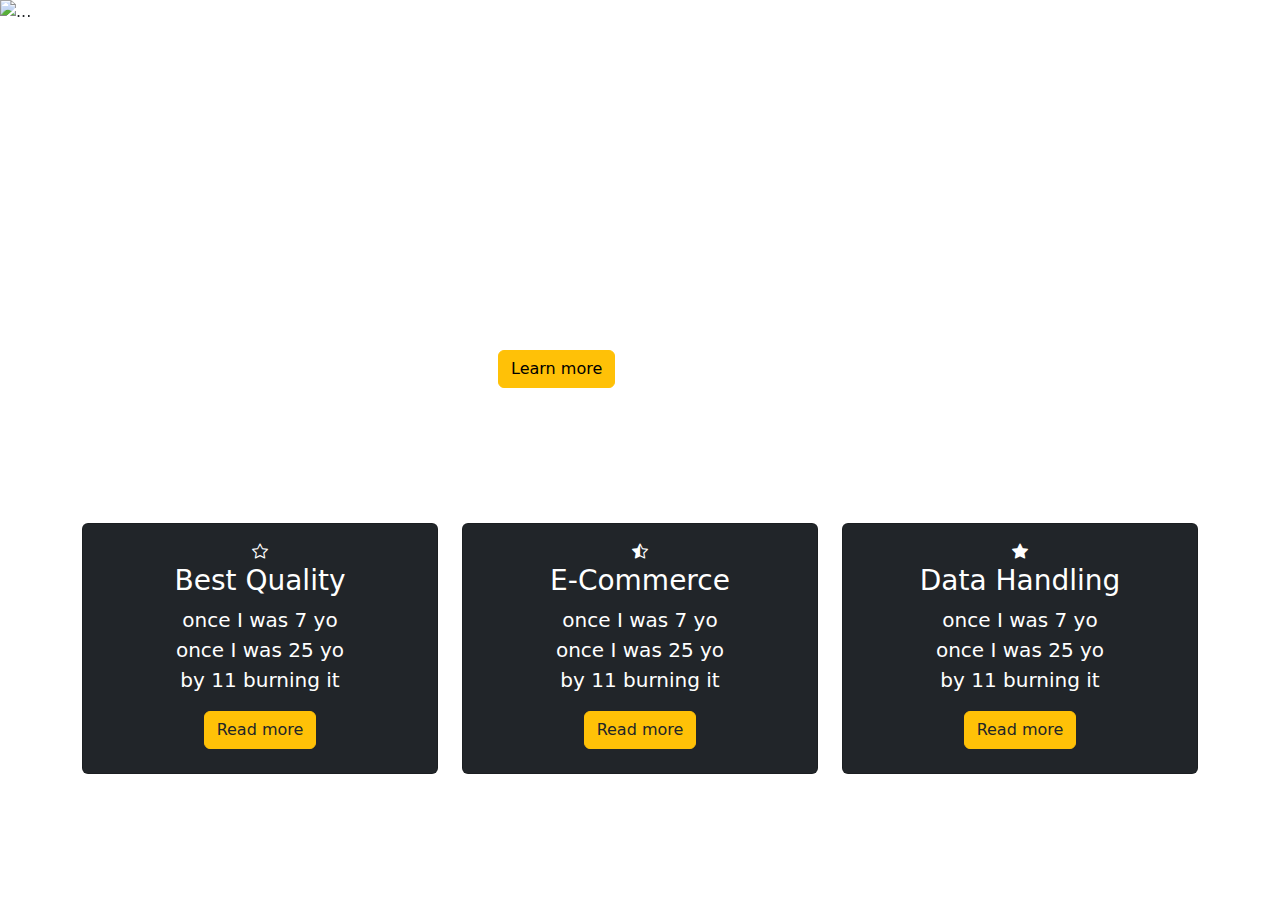
==== About.html @ ab477c8c "Update About.html" ====
<!DOCTYPE html>
<html lang="en">
    <head>
        <meta charset="UTF-8">
        <meta name="viewport" content="width=device-width, initial-scale=1.0">
        <meta http-equiv="X-UA-Compatible" content="ie=edge">
        <title>about</title>
        <link href="https://cdn.jsdelivr.net/npm/bootstrap@5.3.2/dist/css/bootstrap.min.css" rel="stylesheet">
        <link rel="stylesheet" href="https://cdn.jsdelivr.net/npm/bootstrap-icons@1.11.2/font/bootstrap-icons.min.css">
        <link rel="stylesheet" href="styleabout.css">
    </head>

    <div id="carouselExampleCaptions" class="carousel slide">
            <div class="carousel-indicators">
              <button type="button" data-bs-target="#carouselExampleCaptions" data-bs-slide-to="0" class="active" aria-current="true" aria-label="Slide 1"></button>
              <button type="button" data-bs-target="#carouselExampleCaptions" data-bs-slide-to="1" aria-label="Slide 2"></button>
              <button type="button" data-bs-target="#carouselExampleCaptions" data-bs-slide-to="2" aria-label="Slide 3"></button>
            </div>
            <div class="carousel-inner">
              <div class="carousel-item active">
                <img src="images/services1.png" class="d-block w-100" alt="...">
                <div class="carousel-caption">
                  <h5>First slide label</h5>
                  <p>Some representative placeholder content for the first slide.</p>
                  <p><a href="#" class="btn btn-warning mt3">Learn more</a></p>
                </div>
              </div>
              <div class="carousel-item">
                <img src="images/services2.png" class="d-block w-100" alt="...">
                <div class="carousel-caption">
                  <h5>Second slide label</h5>
                  <p>Some representative placeholder content for the second slide.</p>
                  <p><a href="#" class="btn btn-warning mt3">Learn more</a></p>
                </div>
              </div>
              <div class="carousel-item">
                <img src="images/services3.png" class="d-block w-100" alt="...">
                <div class="carousel-caption">
                  <h5>Third slide label</h5>
                  <p>Some representative placeholder content for the third slide.</p>
                  <p><a href="#" class="btn btn-warning mt3">Learn more</a></p>
                </div>
              </div>
            </div>
            <button class="carousel-control-prev" type="button" data-bs-target="#carouselExampleCaptions" data-bs-slide="prev">
              <span class="carousel-control-prev-icon" aria-hidden="true"></span>
              <span class="visually-hidden">Previous</span>
            </button>
            <button class="carousel-control-next" type="button" data-bs-target="#carouselExampleCaptions" data-bs-slide="next">
              <span class="carousel-control-next-icon" aria-hidden="true"></span>
              <span class="visually-hidden">Next</span>
            </button>
          </div>

    
          <!--About bruda-->
          <section id="about" class="about-section-padding">
            <div class="container">
                <div class="row">
                    <div class="col-lg-4 col-md-12 col-12">
                        <div class = "about-img">
                            <img src="images/box3.png" alt="" class="img-fluid">
                        </div>

                    </div>
                    <div class="col-lg-8 col-md-12 col-12 ps-lg-5 mt-md-5">
                        <div class="about-text text-white">
                            <h2>you ask and we provide</h2>
                            <p>At BBROS we work with you to gain in-depth insight into your product idea and the underlying<br>
                                business value - we feel that there is nothing more essential than understanding your vision<br>
                                and context. This will enable us to present you with a tailor-made offer for the project.<br>
                                Always there to work on Software Developments which stress the importance of individuals<br>
                                and interactions, responding to change and producing working software that has value<br>
                                for your business.</p>
                                <a href="#" class="btn btn-warning">Learn more</a>
                        </div>
                    </div>

                </div>
            </div>
          </section>

     <!--Service section-->
          <section id="services" class="services section-padding">
            <div class="container text-white">
                <div class="row">
                    <div class="col-md-12">
                        <div class = "section-header text-center pb-5">
                            <h2> Our Services</h2>
                            <p> we just do it</p>
                        </div>
                    </div>
                </div>
                
                <div class="row">
                    <div class="col-12 col-md-12 col-lg-4">
                        <div class="card text-white text-center bg-dark pb-2">
                            <div class="card-body">
                                <i class="bi bi-star"></i>
                                <h3 class="card-title">Best Quality</h3>
                                <p class="lead">once I was 7 yo<br>
                                    once I was 25 yo<br>
                                    by 11 burning it<br>
                                </p>
                                <button class="btn btn-warning text-dark">Read more</button>
                            </div>
                        </div>
                    </div>
                    <div class="col-12 col-md-12 col-lg-4">
                        <div class="card text-white text-center bg-dark pb-2">
                            <div class="card-body">
                                <i class="bi bi-star-half"></i>
                                <h3 class="card-title">E-Commerce</h3>
                                <p class="lead">once I was 7 yo<br>
                                    once I was 25 yo<br>
                                    by 11 burning it<br>
                                </p>
                                <button class="btn btn-warning text-dark">Read more</button>
                            </div>
                        </div>
                    </div>
                    <div class="col-12 col-md-12 col-lg-4">
                        <div class="card text-white text-center bg-dark pb-2">
                            <div class="card-body">
                                <i class="bi bi-star-fill"></i>
                                <h3 class="card-title">Data Handling</h3>
                                <p class="lead">once I was 7 yo<br>
                                    once I was 25 yo<br>
                                    by 11 burning it<br>
                                </p>
                                <button class="btn btn-warning text-dark">Read more</button>
                            </div>
                        </div>
                    </div>
                </div>
                
                
                
            </div>


            </div>
          </section>




</html>
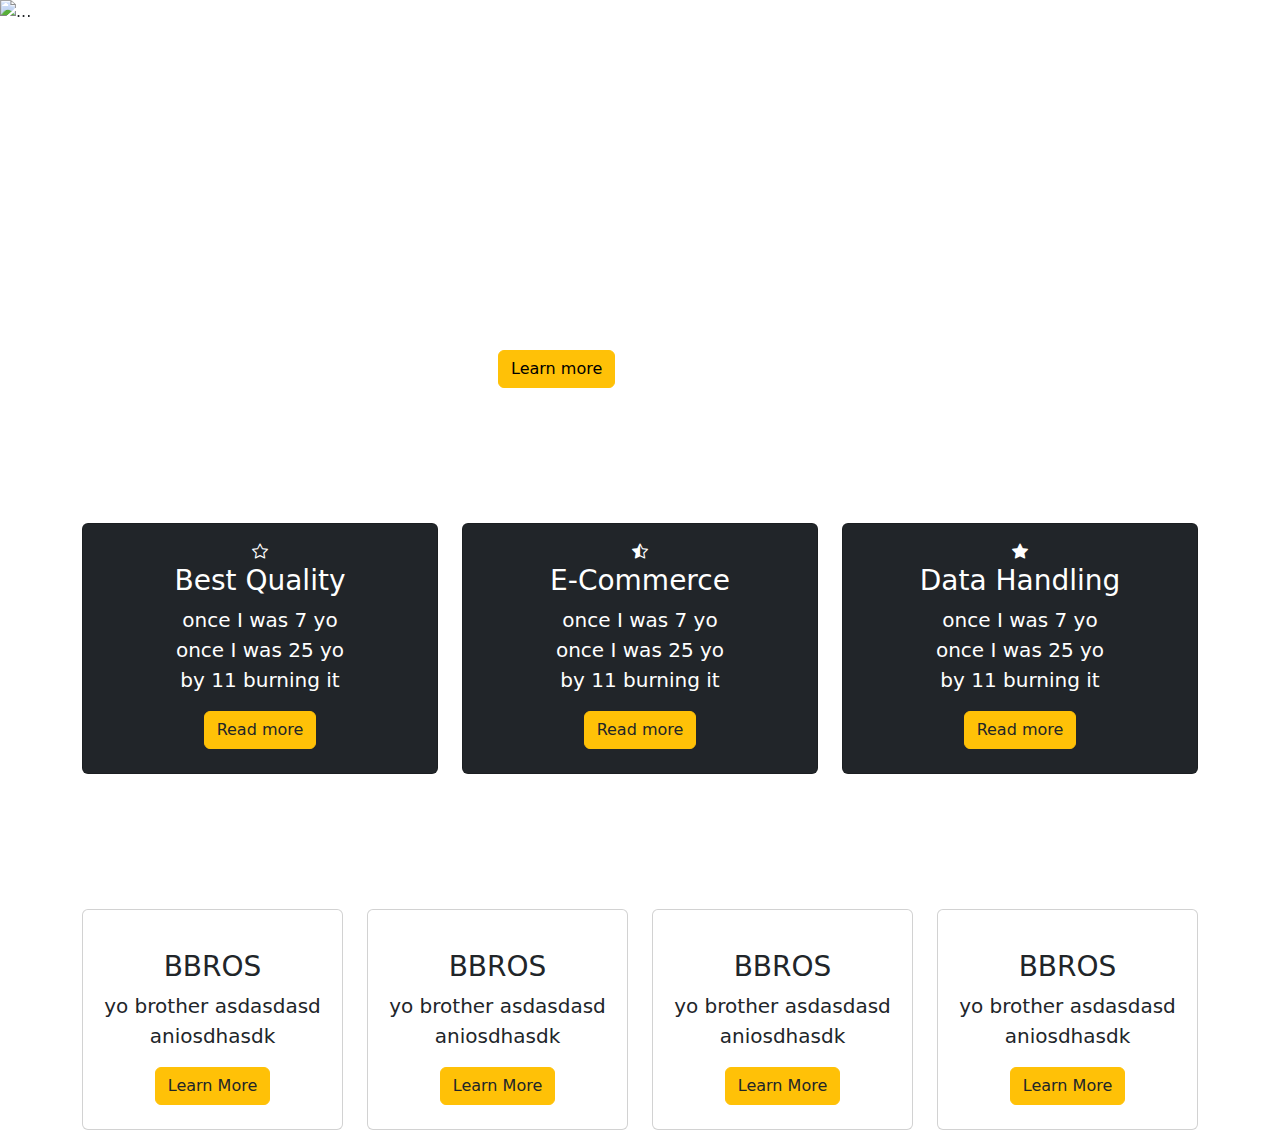
==== commit fbbcf5b9: "Update About.html" ====
--- a/About.html
+++ b/About.html
@@ -142,6 +142,72 @@
             </div>
           </section>
 
+    <!--services section-->
+
+          <section id="company" class="company section-padding">
+            <div class="container">
+              <div class="row">
+                <div class="col-md-12">
+                  <div class="section-header text-white text-center pb-5">
+                    <h2> Our featured</h2>
+                    <p> we just do it</p>
+                  </div>
+                </div>
+              </div>
+              <div class="row">
+                <div class="col-12 col-md-6 col-lg-3">
+                  <div class="card text-white text-center bg-white pb-2">
+                    <div class="card-body text-dark">
+                      <div class="img-area mb4">
+                        <img src="images/foto1.png" alt="" class="img-fluid">
+                      </div>
+                      <h3 class="card-title">BBROS</h3>
+                      <p class="lead">yo brother asdasdasd<br>aniosdhasdk<br></p>
+                      <button class="btn btn-warning text-dark">Learn More</button>
+                    </div>
+                  </div>
+                </div>
+                <div class="col-12 col-md-6 col-lg-3">
+                  <div class="card text-white text-center bg-white pb-2">
+                    <div class="card-body text-dark">
+                      <div class="img-area mb4">
+                        <img src="images/foto2.png" alt="" class="img-fluid">
+                      </div>
+                      <h3 class="card-title">BBROS</h3>
+                      <p class="lead">yo brother asdasdasd<br>aniosdhasdk<br></p>
+                      <button class="btn btn-warning text-dark">Learn More</button>
+                    </div>
+                  </div>
+                </div>
+                <div class="col-12 col-md-6 col-lg-3">
+                  <div class="card text-white text-center bg-white pb-2">
+                    <div class="card-body text-dark">
+                      <div class="img-area mb4">
+                        <img src="images/foto3.png" alt="" class="img-fluid">
+                      </div>
+                      <h3 class="card-title">BBROS</h3>
+                      <p class="lead">yo brother asdasdasd<br>aniosdhasdk<br></p>
+                      <button class="btn btn-warning text-dark">Learn More</button>
+                    </div>
+                  </div>
+                </div>
+                <div class="col-12 col-md-6 col-lg-3">
+                  <div class="card text-center bg-white pb-2">
+                    <div class="card-body text-dark">
+                      <div class="img-area mb4">
+                        <img src="images/foto4.png" alt="" class="img-fluid">
+                      </div>
+                      <h3 class="card-title">BBROS</h3>
+                      <p class="lead">yo brother asdasdasd<br>aniosdhasdk<br></p>
+                      <button class="btn btn-warning text-dark">Learn More</button>
+                    </div>
+                  </div>
+                </div>
+              </div>
+            </div>
+          </section>
+          
+
 
 
 
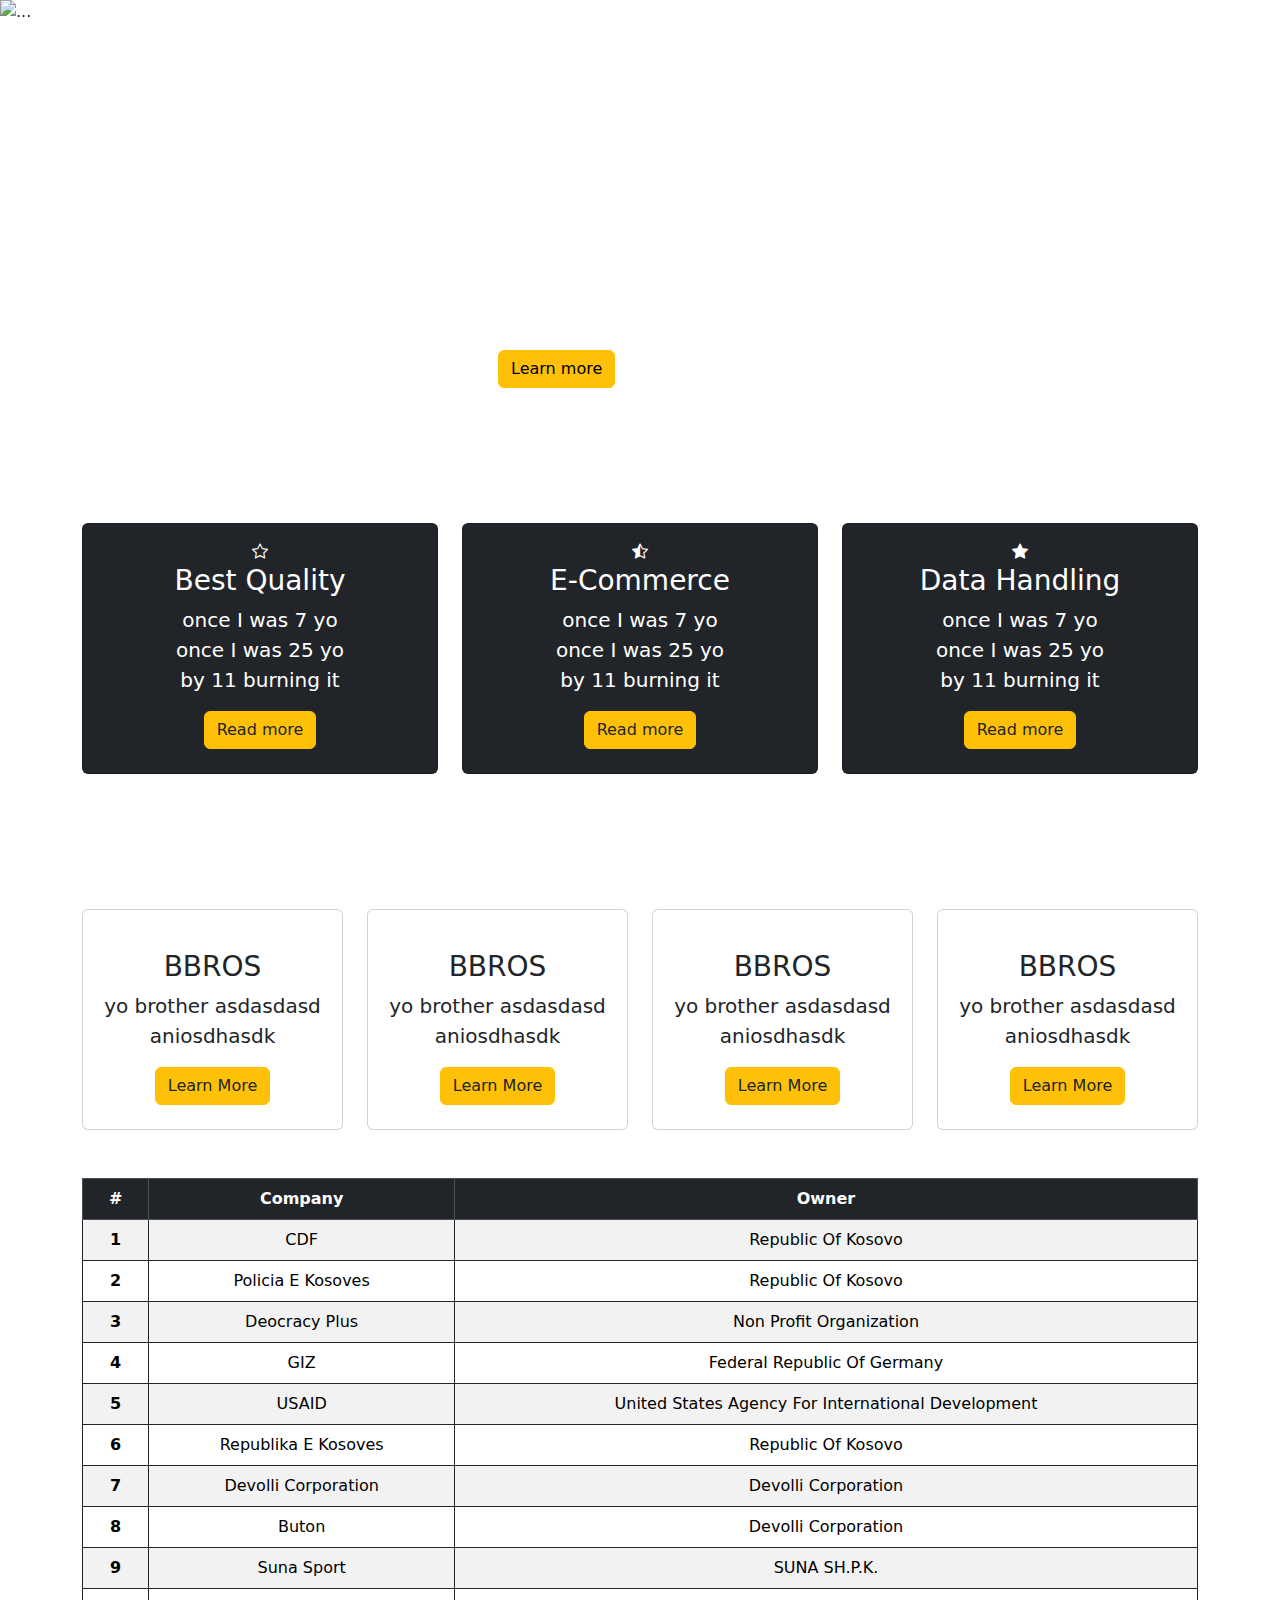
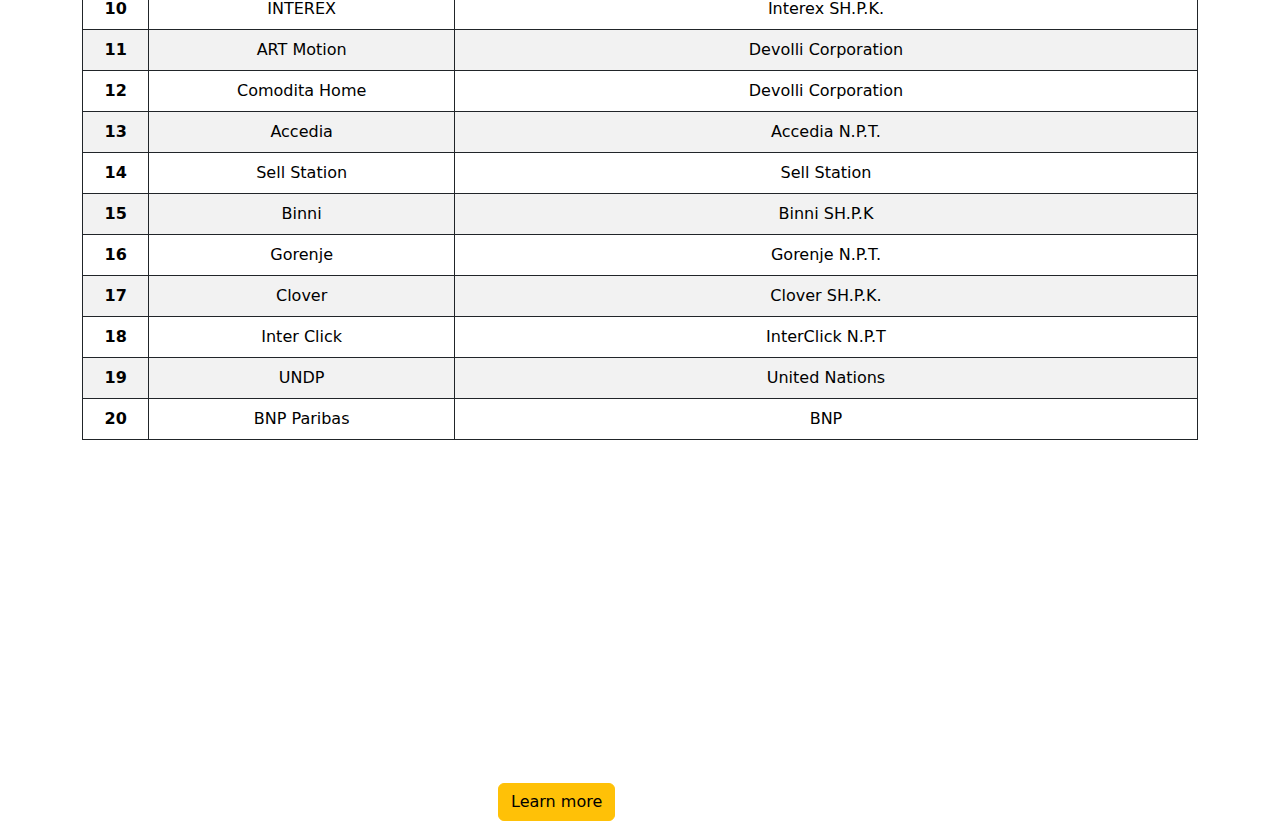
==== commit e541183c: "Update About.html" ====
--- a/About.html
+++ b/About.html
@@ -206,7 +206,175 @@
               </div>
             </div>
           </section>
-          
+
+
+    
+          <!--create a table using bootstrap with filled sections-->
+          <div class="container mt-5">
+            <table class="table table-striped table-bordered border-dark table-hover text-center text-capitalize table-responsive" id="table">
+              <thead>
+                <tr class="table-dark">
+                  <th scope="col">#</th>
+                  <th scope="col">company</th>
+                  <th scope="col">owner</th>
+                </tr>
+              </thead>
+              <tbody>
+                <tr>
+                <th scope="row">1</th>
+                <td>CDF</td>
+                <td>Republic of Kosovo</td>
+                </tr>
+
+                <tr>
+                <th scope="row">2</th>
+                <td>Policia e Kosoves</td>
+                <td>Republic of Kosovo</td>
+                </tr>
+
+                <tr>
+                  <th scope="row">3</th>
+                  <td>Deocracy plus</td>
+                  <td>Non profit organization</td>
+                </tr>
+
+                <tr>
+                  <th scope="row">4</th>
+                  <td>GIZ</td>
+                  <td>Federal Republic of Germany</td>
+                </tr>
+
+                <tr>
+                  <th scope="row">5</th>
+                  <td>USAID</td>
+                  <td>United States Agency for International Development</td>
+                </tr>
+
+                <tr>
+                  <th scope="row">6</th>
+                  <td>Republika e Kosoves</td>
+                  <td>Republic of Kosovo</td>
+                </tr>
+
+                <tr>
+                  <th scope="row">7</th>
+                  <td>Devolli Corporation</td>
+                  <td>Devolli Corporation</td>
+                </tr>
+
+                <tr>
+                  <th scope="row">8</th>
+                  <td>Buton</td>
+                  <td>Devolli Corporation</td>
+                </tr>
+
+                <tr>
+                  <th scope="row">9</th>
+                  <td>Suna Sport</td>
+                  <td>SUNA SH.P.K.</td>
+                </tr>
+
+                <tr>
+                  <th scope="row">10</th>
+                  <td>INTEREX</td>
+                  <td>Interex SH.P.K.</td>
+                </tr>
+
+                <tr>
+                  <th scope="row">11</th>
+                  <td>ART Motion</td>
+                  <td>Devolli Corporation</td>
+                </tr>
+
+                <tr>
+                  <th scope="row">12</th>
+                  <td>Comodita Home</td>
+                  <td>Devolli Corporation</td>
+                </tr>
+
+                <tr>
+                  <th scope="row">13</th>
+                  <td>Accedia</td>
+                  <td>Accedia N.P.T.</td>
+                </tr>
+
+                <tr>
+                  <th scope="row">14</th>
+                  <td>Sell Station</td>
+                  <td>Sell Station</td>
+                </tr>
+
+                <tr>
+                  <th scope="row">15</th>
+                  <td>Binni</td>
+                  <td>Binni SH.P.K</td>
+                </tr>
+
+                <tr>
+                  <th scope="row">16</th>
+                  <td>Gorenje</td>
+                  <td>Gorenje N.P.T.</td>
+                </tr>
+
+                <tr>
+                  <th scope="row">17</th>
+                  <td>Clover</td>
+                  <td>Clover SH.P.K.</td>
+                </tr>
+
+                <tr>
+                  <th scope="row">18</th>
+                  <td>Inter Click</td>
+                  <td>InterClick N.p.t</td>
+                </tr>
+
+                <tr>
+                  <th scope="row">19</th>
+                  <td>UNDP</td>
+                  <td>United Nations</td>
+                </tr>
+
+                <tr>
+                  <th scope="row">20</th>
+                  <td>BNP Paribas</td>
+                  <td>BNP</td>
+                </tr>
+                
+              </tbody>
+
+              
+            </table>
+          </div>
+          <section id="about" class="about-section-padding">
+            <div class="container">
+                <div class="row">
+                    <div class="col-lg-4 col-md-12 col-12">
+                        <div class = "about-img">
+                            <img src="images/Img-1-Custom.png" alt="" class="img-fluid">
+                        </div>
+
+                    </div>
+                    <div class="col-lg-8 col-md-12 col-12 ps-lg-5 mt-md-5">
+                        <div class="about-text text-white">
+                            <h2>you ask and we provide</h2>
+                            <p>At BBROS we work with you to gain in-depth insight into your product idea and the underlying<br>
+                                business value - we feel that there is nothing more essential than understanding your vision<br>
+                                and context. This will enable us to present you with a tailor-made offer for the project.<br>
+                                Always there to work on Software Developments which stress the importance of individuals<br>
+                                and interactions, responding to change and producing working software that has value<br>
+                                for your business.</p>
+                                <a href="#" class="btn btn-warning">Learn more</a>
+                        </div>
+                    </div>
+
+                </div>
+            </div>
+          </section>
+
+
+
+
+        <script src="https://cdn.jsdelivr.net/npm/bootstrap@5.3.2/dist/js/bootstrap.bundle.min.js"></script>
 
 
 
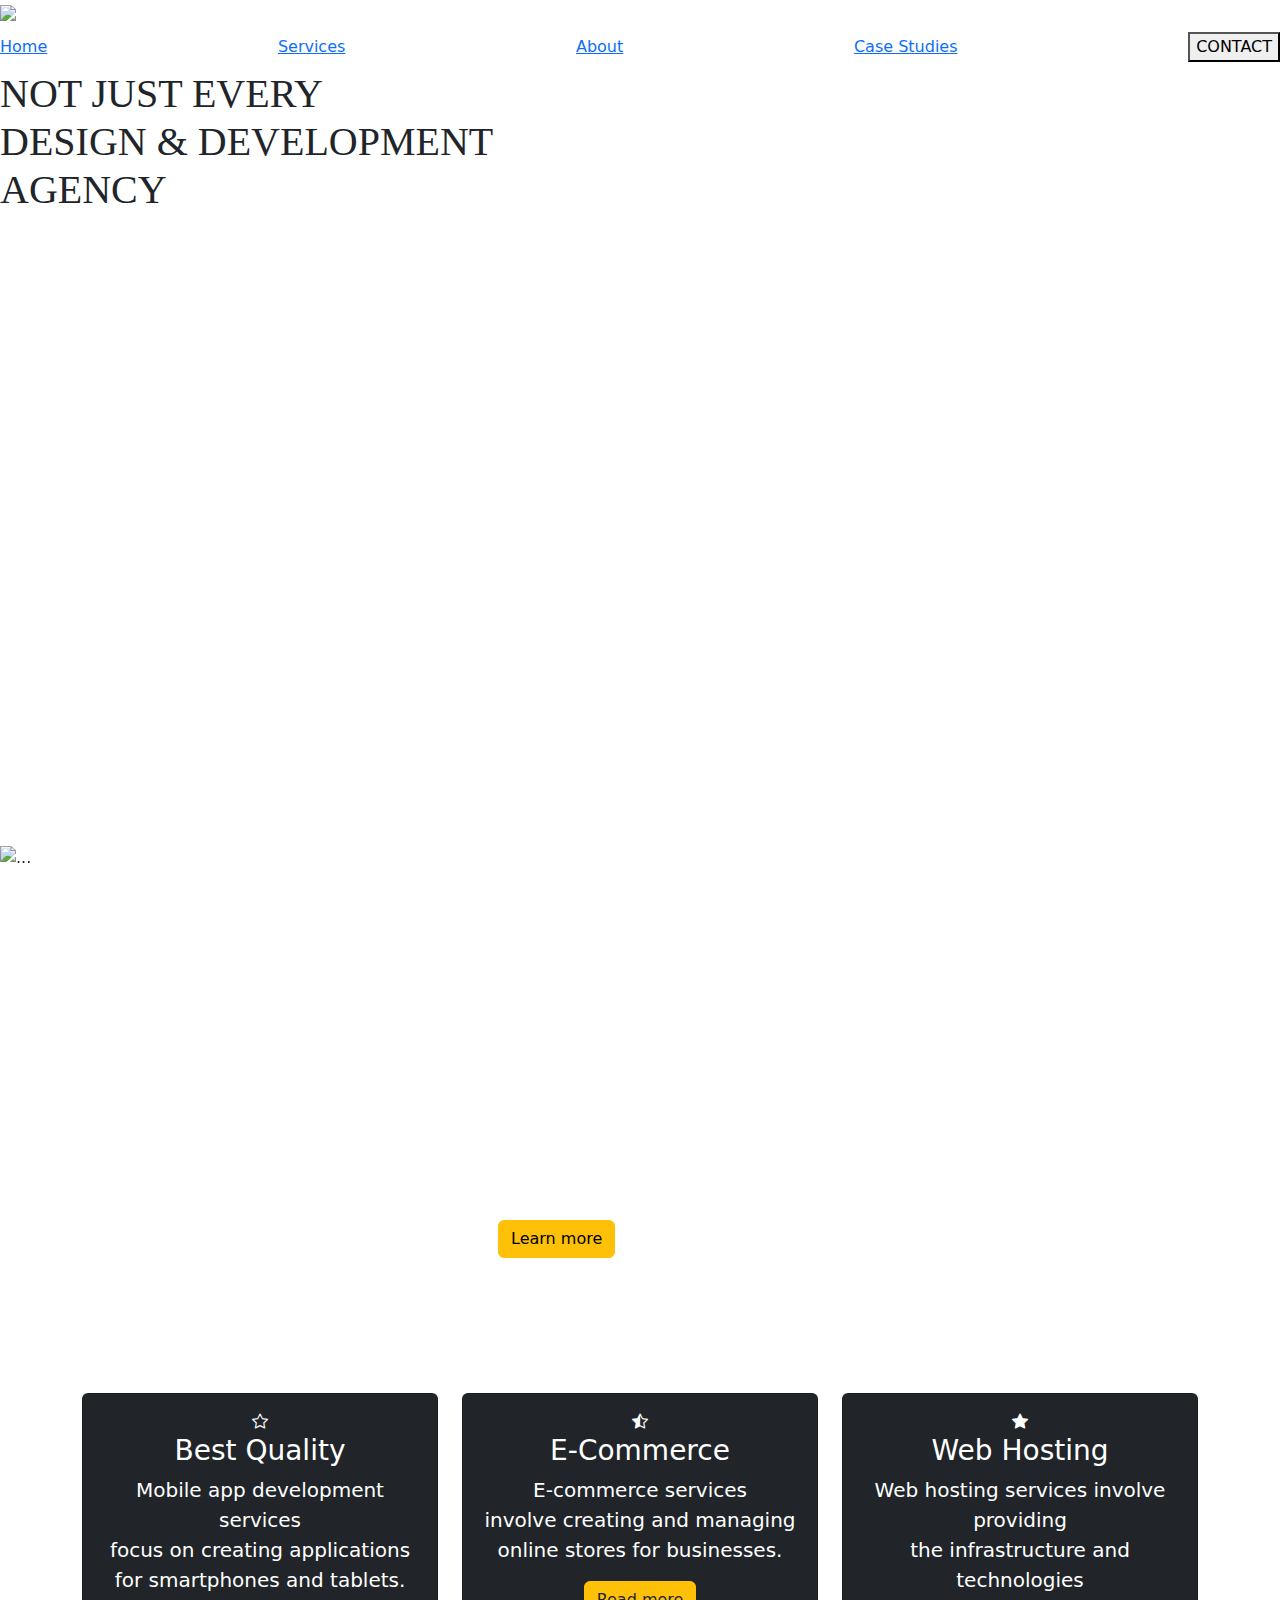
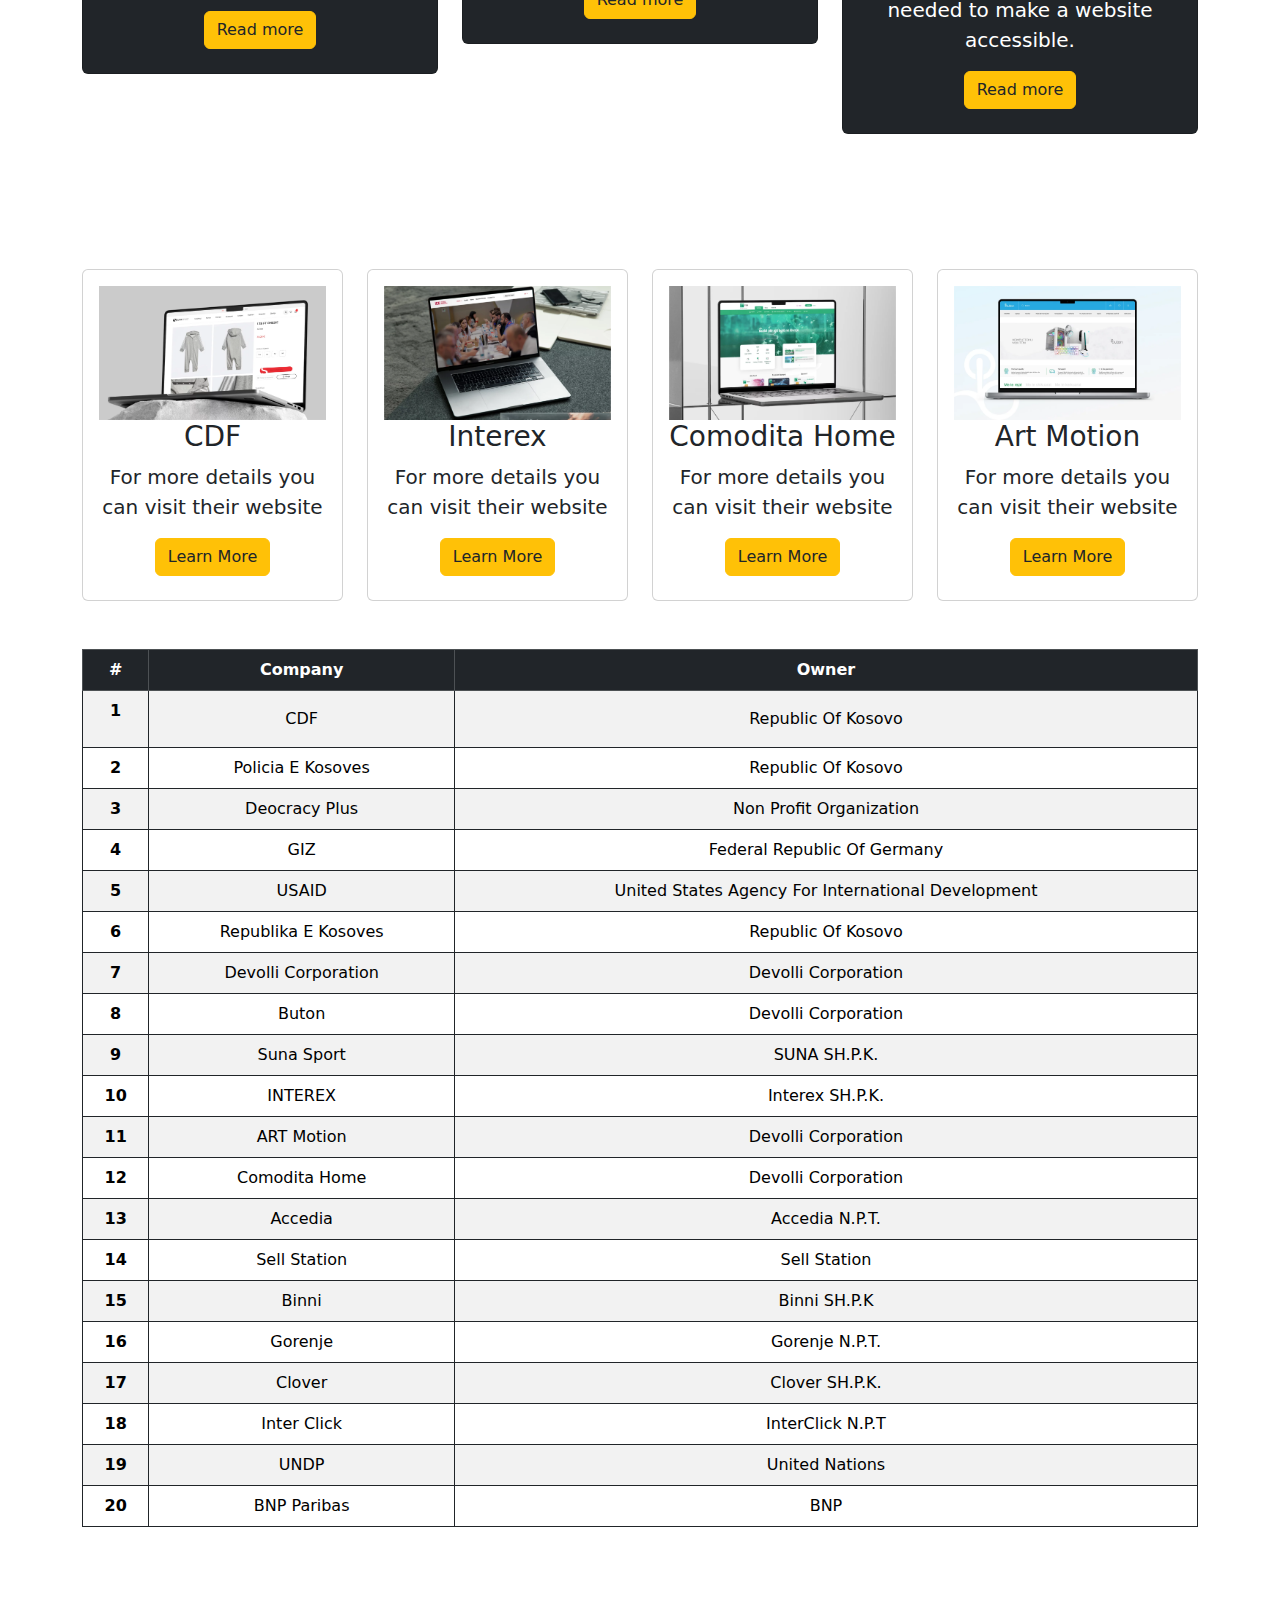
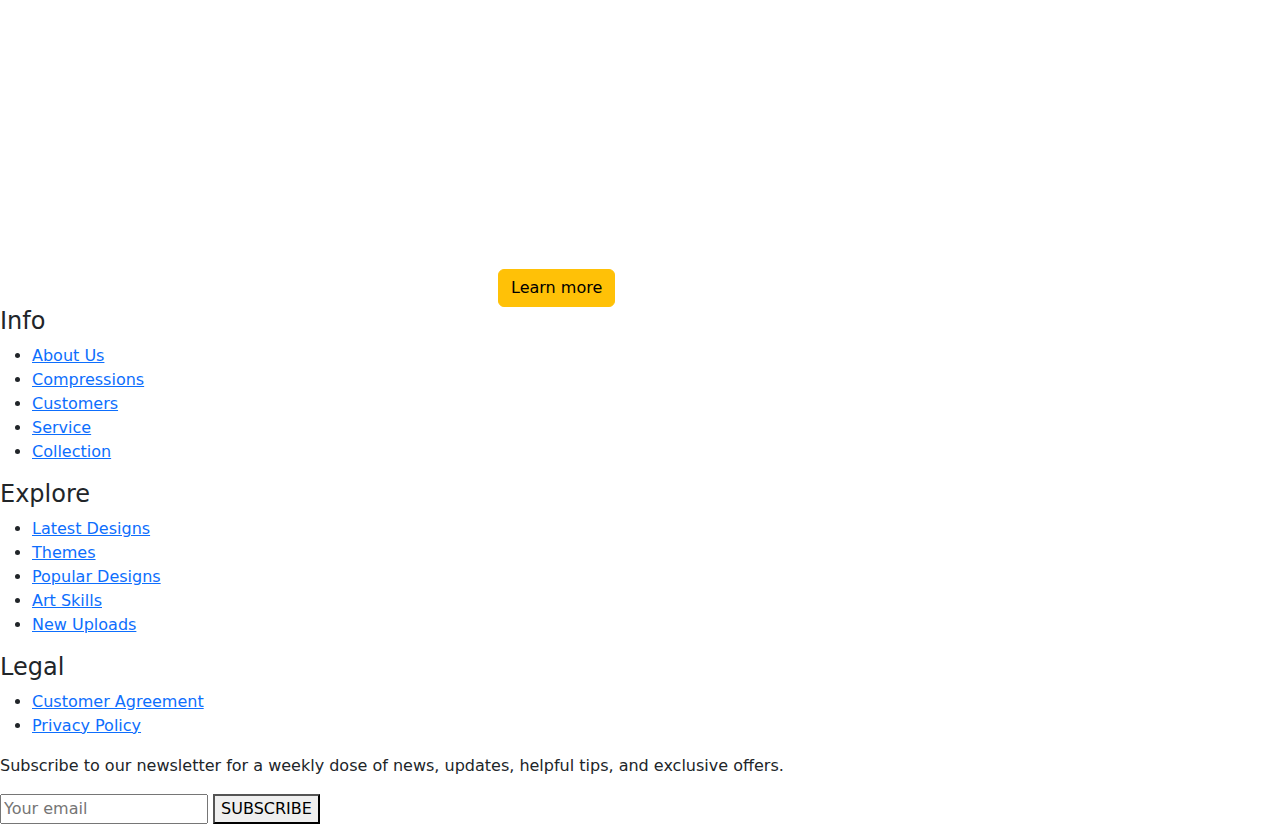
==== commit 0db38e18: "Update About.html" ====
--- a/About.html
+++ b/About.html
@@ -9,8 +9,30 @@
         <link rel="stylesheet" href="https://cdn.jsdelivr.net/npm/bootstrap-icons@1.11.2/font/bootstrap-icons.min.css">
         <link rel="stylesheet" href="styleabout.css">
     </head>
-
-    <div id="carouselExampleCaptions" class="carousel slide">
+ <body>
+
+      <header class="header">
+        <a href="#" class="logo"><img src="images/fab shrinked.png"></a>
+        <nav class="navbar">
+          <a href="index.html" class="navi">Home</a>
+          <a href="page2.html" class="navi">Services</a>
+          <a href="page3.html" class="navi">About</a>
+          <a href="page4.html" class="navi">Case Studies</a>
+          <a href="page5.html"><button class="button">CONTACT</button></a>
+        </nav>
+      </header>
+      <!--animation-->
+      <div class="anim"></div>
+      <div class="anim" style="top: 65%;"></div>
+      <div class="anim" style="top: 35%;"></div>
+      <div class="maintext">
+        <div class="animated-figure"></div>
+        <h1 style="font-family: mRegular;">NOT JUST EVERY<br> DESIGN & DEVELOPMENT<br> AGENCY</h1>
+      </div>
+      <div class="secondmain">
+        <br><br><br><br><br><br><br><br><br><br><br><br><br><br><br><br><br><br><br><br><br><br><br><br><br><br>
+
+            <div id="carouselExampleCaptions" class="carousel slide">
             <div class="carousel-indicators">
               <button type="button" data-bs-target="#carouselExampleCaptions" data-bs-slide-to="0" class="active" aria-current="true" aria-label="Slide 1"></button>
               <button type="button" data-bs-target="#carouselExampleCaptions" data-bs-slide-to="1" aria-label="Slide 2"></button>
@@ -18,27 +40,24 @@
             </div>
             <div class="carousel-inner">
               <div class="carousel-item active">
-                <img src="images/services1.png" class="d-block w-100" alt="...">
+                <img src="images/trip1.png" class="d-block w-100" alt="...">
                 <div class="carousel-caption">
-                  <h5>First slide label</h5>
-                  <p>Some representative placeholder content for the first slide.</p>
-                  <p><a href="#" class="btn btn-warning mt3">Learn more</a></p>
+                  <h5>First To Respond</h5>
+                  <p>Fastest responding time by our team.</p>
                 </div>
               </div>
               <div class="carousel-item">
-                <img src="images/services2.png" class="d-block w-100" alt="...">
+                <img src="images/trip2.png" class="d-block w-100" alt="...">
                 <div class="carousel-caption">
-                  <h5>Second slide label</h5>
-                  <p>Some representative placeholder content for the second slide.</p>
-                  <p><a href="#" class="btn btn-warning mt3">Learn more</a></p>
+                  <h5>From Simple To Complex</h5>
+                  <p>You choose the design from the simpliest style to the most complex one.</p>
                 </div>
               </div>
               <div class="carousel-item">
-                <img src="images/services3.png" class="d-block w-100" alt="...">
+                <img src="images/trip3.png" class="d-block w-100" alt="...">
                 <div class="carousel-caption">
-                  <h5>Third slide label</h5>
-                  <p>Some representative placeholder content for the third slide.</p>
-                  <p><a href="#" class="btn btn-warning mt3">Learn more</a></p>
+                  <h5>Up To Newest Webdesing Tactics</h5>
+                  <p>We constantly train our team to match up the new technology</p>
                 </div>
               </div>
             </div>
@@ -51,6 +70,7 @@
               <span class="visually-hidden">Next</span>
             </button>
           </div>
+          <br>
 
     
           <!--About bruda-->
@@ -60,6 +80,306 @@
                     <div class="col-lg-4 col-md-12 col-12">
                         <div class = "about-img">
                             <img src="images/box3.png" alt="" class="img-fluid">
+                        </div>
+
+                    </div>
+                    <div class="col-lg-8 col-md-12 col-12 ps-lg-5 mt-md-5">
+                        <div class="about-text text-white">
+                            <h2>you ask and we provide</h2>
+                            <p>At FAB we work with you to gain in-depth insight into your product idea and the underlying<br>
+                                business value - we feel that there is nothing more essential than understanding your vision<br>
+                                and context. This will enable us to present you with a tailor-made offer for the project.<br>
+                                Always there to work on Software Developments which stress the importance of individuals<br>
+                                and interactions, responding to change and producing working software that has value<br>
+                                for your business.</p>
+                                <a href="#" class="btn btn-warning">Learn more</a>
+                        </div>
+                    </div>
+
+                </div>
+            </div>
+          </section>
+
+     <!--Service section-->
+          <section id="services" class="services section-padding">
+            <div class="container text-white">
+                <div class="row">
+                    <div class="col-md-12">
+                        <div class = "section-header text-center pb-5">
+                            <h2> Our Services</h2>
+                            <p> we just do it</p>
+                        </div>
+                    </div>
+                </div>
+                
+                <div class="row">
+                    <div class="col-12 col-md-12 col-lg-4">
+                        <div class="card text-white text-center bg-dark pb-2">
+                            <div class="card-body">
+                                <i class="bi bi-star"></i>
+                                <h3 class="card-title">Best Quality</h3>
+                                <p class="lead">Mobile app development services<br>
+                                  focus on creating applications <br>
+                                  for smartphones and tablets.<br>
+                                </p>
+                                <button class="btn btn-warning text-dark">Read more</button>
+                            </div>
+                        </div>
+                    </div>
+                    <div class="col-12 col-md-12 col-lg-4">
+                        <div class="card text-white text-center bg-dark pb-2">
+                            <div class="card-body">
+                                <i class="bi bi-star-half"></i>
+                                <h3 class="card-title">E-Commerce</h3>
+                                <p class="lead">E-commerce services<br>
+                                       involve creating and managing<br>
+                                  online stores for businesses.<br>
+                                </p>
+                                <button class="btn btn-warning text-dark">Read more</button>
+                            </div>
+                        </div>
+                    </div>
+                    <div class="col-12 col-md-12 col-lg-4">
+                        <div class="card text-white text-center bg-dark pb-2">
+                            <div class="card-body">
+                                <i class="bi bi-star-fill"></i>
+                                <h3 class="card-title">Web Hosting</h3>
+                                <p class="lead">Web hosting services involve providing<br>
+                                  the infrastructure and technologies<br>needed
+                                  to make a website accessible.<br>
+                                </p>
+                                <button class="btn btn-warning text-dark">Read more</button>
+                            </div>
+                        </div>
+                    </div>
+                </div>
+                
+                
+                
+            </div>
+
+
+            </div>
+          </section>
+
+    <!--services section-->
+
+          <section id="company" class="company section-padding">
+            <div class="container">
+              <div class="row">
+                <div class="col-md-12">
+                  <div class="section-header text-white text-center pb-5">
+                    <h2> Our featured</h2>
+                    <p> we just do it</p>
+                  </div>
+                </div>
+              </div>
+              <div class="row">
+                <div class="col-12 col-md-6 col-lg-3">
+                  <div class="card text-white text-center bg-white pb-2">
+                    <div class="card-body text-dark">
+                      <div class="img-area mb4">
+                        <img src="images/foto1.png" alt="" class="img-fluid">
+                      </div>
+                      <h3 class="card-title">CDF</h3>
+                      <p class="lead">For more details you<br> can visit their website<br></p>
+                      <a href="https://kcdf.org/" target="_blank">
+                        <button class="btn btn-warning text-dark">Learn More</button>
+                      </a>
+                    </div>
+                  </div>
+                </div>
+                <div class="col-12 col-md-6 col-lg-3">
+                  <div class="card text-white text-center bg-white pb-2">
+                    <div class="card-body text-dark">
+                      <div class="img-area mb4">
+                        <img src="images/foto2.png" alt="" class="img-fluid">
+                      </div>
+                      <h3 class="card-title">Interex</h3>
+                     <p class="lead">For more details you<br> can visit their website<br></p>
+                      <a href="https://interex-rks.com/" target="_blank">
+                        <button class="btn btn-warning text-dark">Learn More</button>
+                      </a>
+                    </div>
+                  </div>
+                </div>
+                <div class="col-12 col-md-6 col-lg-3">
+                  <div class="card text-white text-center bg-white pb-2">
+                    <div class="card-body text-dark">
+                      <div class="img-area mb4">
+                        <img src="images/foto3.png" alt="" class="img-fluid">
+                      </div>
+                      <h3 class="card-title">Comodita Home</h3>
+                    <p class="lead">For more details you<br> can visit their website<br></p>
+                      <a href="https://www.comoditahome.com/ks/" target="_blank">
+                        <button class="btn btn-warning text-dark">Learn More</button>
+                      </a>
+                    </div>
+                  </div>
+                </div>
+                <div class="col-12 col-md-6 col-lg-3">
+                  <div class="card text-center bg-white pb-2">
+                    <div class="card-body text-dark">
+                      <div class="img-area mb4">
+                        <img src="images/foto4.png" alt="" class="img-fluid">
+                      </div>
+                      <h3 class="card-title">Art Motion</h3>
+                      <p class="lead">For more details you<br> can visit their website<br></p>
+                      <a href="https://artmotion.net/" target="_blank">
+                        <button class="btn btn-warning text-dark">Learn More</button>
+                      </a>
+                    </div>
+                  </div>
+                </div>
+              </div>
+            </div>
+          </section>
+
+
+    
+          <!--create a table using bootstrap with filled sections-->
+          <div class="container mt-5">
+            <table class="table table-striped table-bordered border-dark table-hover text-center text-capitalize table-responsive" id="table">
+              <thead>
+                <tr class="table-dark">
+                  <th scope="col">#</th>
+                  <th scope="col">company</th>
+                  <th scope="col">owner</th>
+                </tr>
+              </thead>
+              <tbody>
+               <tr>
+                <th scope="row">1</th>
+                <td class="p-3">CDF</td>
+                <td class="p-3">  Republic of Kosovo</td>
+                </tr>
+
+
+                <tr>
+                <th scope="row">2</th>
+                <td>Policia e Kosoves</td>
+                <td>Republic of Kosovo</td>
+                </tr>
+
+                <tr>
+                  <th scope="row">3</th>
+                  <td>Deocracy plus</td>
+                  <td>Non profit organization</td>
+                </tr>
+
+                <tr>
+                  <th scope="row">4</th>
+                  <td>GIZ</td>
+                  <td>Federal Republic of Germany</td>
+                </tr>
+
+                <tr>
+                  <th scope="row">5</th>
+                  <td>USAID</td>
+                  <td>United States Agency for International Development</td>
+                </tr>
+
+                <tr>
+                  <th scope="row">6</th>
+                  <td>Republika e Kosoves</td>
+                  <td>Republic of Kosovo</td>
+                </tr>
+
+                <tr>
+                  <th scope="row">7</th>
+                  <td>Devolli Corporation</td>
+                  <td>Devolli Corporation</td>
+                </tr>
+
+                <tr>
+                  <th scope="row">8</th>
+                  <td>Buton</td>
+                  <td>Devolli Corporation</td>
+                </tr>
+
+                <tr>
+                  <th scope="row">9</th>
+                  <td>Suna Sport</td>
+                  <td>SUNA SH.P.K.</td>
+                </tr>
+
+                <tr>
+                  <th scope="row">10</th>
+                  <td>INTEREX</td>
+                  <td>Interex SH.P.K.</td>
+                </tr>
+
+                <tr>
+                  <th scope="row">11</th>
+                  <td>ART Motion</td>
+                  <td>Devolli Corporation</td>
+                </tr>
+
+                <tr>
+                  <th scope="row">12</th>
+                  <td>Comodita Home</td>
+                  <td>Devolli Corporation</td>
+                </tr>
+
+                <tr>
+                  <th scope="row">13</th>
+                  <td>Accedia</td>
+                  <td>Accedia N.P.T.</td>
+                </tr>
+
+                <tr>
+                  <th scope="row">14</th>
+                  <td>Sell Station</td>
+                  <td>Sell Station</td>
+                </tr>
+
+                <tr>
+                  <th scope="row">15</th>
+                  <td>Binni</td>
+                  <td>Binni SH.P.K</td>
+                </tr>
+
+                <tr>
+                  <th scope="row">16</th>
+                  <td>Gorenje</td>
+                  <td>Gorenje N.P.T.</td>
+                </tr>
+
+                <tr>
+                  <th scope="row">17</th>
+                  <td>Clover</td>
+                  <td>Clover SH.P.K.</td>
+                </tr>
+
+                <tr>
+                  <th scope="row">18</th>
+                  <td>Inter Click</td>
+                  <td>InterClick N.p.t</td>
+                </tr>
+
+                <tr>
+                  <th scope="row">19</th>
+                  <td>UNDP</td>
+                  <td>United Nations</td>
+                </tr>
+
+                <tr>
+                  <th scope="row">20</th>
+                  <td>BNP Paribas</td>
+                  <td>BNP</td>
+                </tr>
+                
+              </tbody>
+
+              
+            </table>
+          </div>
+          <section id="about" class="about-section-padding">
+            <div class="container">
+                <div class="row">
+                    <div class="col-lg-4 col-md-12 col-12">
+                        <div class = "about-img">
+                            <img src="images/Img-1-Custom.png" alt="" class="img-fluid">
                         </div>
 
                     </div>
@@ -80,303 +400,61 @@
             </div>
           </section>
 
-     <!--Service section-->
-          <section id="services" class="services section-padding">
-            <div class="container text-white">
-                <div class="row">
-                    <div class="col-md-12">
-                        <div class = "section-header text-center pb-5">
-                            <h2> Our Services</h2>
-                            <p> we just do it</p>
-                        </div>
-                    </div>
-                </div>
-                
-                <div class="row">
-                    <div class="col-12 col-md-12 col-lg-4">
-                        <div class="card text-white text-center bg-dark pb-2">
-                            <div class="card-body">
-                                <i class="bi bi-star"></i>
-                                <h3 class="card-title">Best Quality</h3>
-                                <p class="lead">once I was 7 yo<br>
-                                    once I was 25 yo<br>
-                                    by 11 burning it<br>
-                                </p>
-                                <button class="btn btn-warning text-dark">Read more</button>
-                            </div>
-                        </div>
-                    </div>
-                    <div class="col-12 col-md-12 col-lg-4">
-                        <div class="card text-white text-center bg-dark pb-2">
-                            <div class="card-body">
-                                <i class="bi bi-star-half"></i>
-                                <h3 class="card-title">E-Commerce</h3>
-                                <p class="lead">once I was 7 yo<br>
-                                    once I was 25 yo<br>
-                                    by 11 burning it<br>
-                                </p>
-                                <button class="btn btn-warning text-dark">Read more</button>
-                            </div>
-                        </div>
-                    </div>
-                    <div class="col-12 col-md-12 col-lg-4">
-                        <div class="card text-white text-center bg-dark pb-2">
-                            <div class="card-body">
-                                <i class="bi bi-star-fill"></i>
-                                <h3 class="card-title">Data Handling</h3>
-                                <p class="lead">once I was 7 yo<br>
-                                    once I was 25 yo<br>
-                                    by 11 burning it<br>
-                                </p>
-                                <button class="btn btn-warning text-dark">Read more</button>
-                            </div>
-                        </div>
-                    </div>
-                </div>
-                
-                
-                
-            </div>
-
-
-            </div>
-          </section>
-
-    <!--services section-->
-
-          <section id="company" class="company section-padding">
-            <div class="container">
-              <div class="row">
-                <div class="col-md-12">
-                  <div class="section-header text-white text-center pb-5">
-                    <h2> Our featured</h2>
-                    <p> we just do it</p>
-                  </div>
-                </div>
-              </div>
-              <div class="row">
-                <div class="col-12 col-md-6 col-lg-3">
-                  <div class="card text-white text-center bg-white pb-2">
-                    <div class="card-body text-dark">
-                      <div class="img-area mb4">
-                        <img src="images/foto1.png" alt="" class="img-fluid">
-                      </div>
-                      <h3 class="card-title">BBROS</h3>
-                      <p class="lead">yo brother asdasdasd<br>aniosdhasdk<br></p>
-                      <button class="btn btn-warning text-dark">Learn More</button>
-                    </div>
-                  </div>
-                </div>
-                <div class="col-12 col-md-6 col-lg-3">
-                  <div class="card text-white text-center bg-white pb-2">
-                    <div class="card-body text-dark">
-                      <div class="img-area mb4">
-                        <img src="images/foto2.png" alt="" class="img-fluid">
-                      </div>
-                      <h3 class="card-title">BBROS</h3>
-                      <p class="lead">yo brother asdasdasd<br>aniosdhasdk<br></p>
-                      <button class="btn btn-warning text-dark">Learn More</button>
-                    </div>
-                  </div>
-                </div>
-                <div class="col-12 col-md-6 col-lg-3">
-                  <div class="card text-white text-center bg-white pb-2">
-                    <div class="card-body text-dark">
-                      <div class="img-area mb4">
-                        <img src="images/foto3.png" alt="" class="img-fluid">
-                      </div>
-                      <h3 class="card-title">BBROS</h3>
-                      <p class="lead">yo brother asdasdasd<br>aniosdhasdk<br></p>
-                      <button class="btn btn-warning text-dark">Learn More</button>
-                    </div>
-                  </div>
-                </div>
-                <div class="col-12 col-md-6 col-lg-3">
-                  <div class="card text-center bg-white pb-2">
-                    <div class="card-body text-dark">
-                      <div class="img-area mb4">
-                        <img src="images/foto4.png" alt="" class="img-fluid">
-                      </div>
-                      <h3 class="card-title">BBROS</h3>
-                      <p class="lead">yo brother asdasdasd<br>aniosdhasdk<br></p>
-                      <button class="btn btn-warning text-dark">Learn More</button>
-                    </div>
-                  </div>
-                </div>
-              </div>
-            </div>
-          </section>
-
-
-    
-          <!--create a table using bootstrap with filled sections-->
-          <div class="container mt-5">
-            <table class="table table-striped table-bordered border-dark table-hover text-center text-capitalize table-responsive" id="table">
-              <thead>
-                <tr class="table-dark">
-                  <th scope="col">#</th>
-                  <th scope="col">company</th>
-                  <th scope="col">owner</th>
-                </tr>
-              </thead>
-              <tbody>
-                <tr>
-                <th scope="row">1</th>
-                <td>CDF</td>
-                <td>Republic of Kosovo</td>
-                </tr>
-
-                <tr>
-                <th scope="row">2</th>
-                <td>Policia e Kosoves</td>
-                <td>Republic of Kosovo</td>
-                </tr>
-
-                <tr>
-                  <th scope="row">3</th>
-                  <td>Deocracy plus</td>
-                  <td>Non profit organization</td>
-                </tr>
-
-                <tr>
-                  <th scope="row">4</th>
-                  <td>GIZ</td>
-                  <td>Federal Republic of Germany</td>
-                </tr>
-
-                <tr>
-                  <th scope="row">5</th>
-                  <td>USAID</td>
-                  <td>United States Agency for International Development</td>
-                </tr>
-
-                <tr>
-                  <th scope="row">6</th>
-                  <td>Republika e Kosoves</td>
-                  <td>Republic of Kosovo</td>
-                </tr>
-
-                <tr>
-                  <th scope="row">7</th>
-                  <td>Devolli Corporation</td>
-                  <td>Devolli Corporation</td>
-                </tr>
-
-                <tr>
-                  <th scope="row">8</th>
-                  <td>Buton</td>
-                  <td>Devolli Corporation</td>
-                </tr>
-
-                <tr>
-                  <th scope="row">9</th>
-                  <td>Suna Sport</td>
-                  <td>SUNA SH.P.K.</td>
-                </tr>
-
-                <tr>
-                  <th scope="row">10</th>
-                  <td>INTEREX</td>
-                  <td>Interex SH.P.K.</td>
-                </tr>
-
-                <tr>
-                  <th scope="row">11</th>
-                  <td>ART Motion</td>
-                  <td>Devolli Corporation</td>
-                </tr>
-
-                <tr>
-                  <th scope="row">12</th>
-                  <td>Comodita Home</td>
-                  <td>Devolli Corporation</td>
-                </tr>
-
-                <tr>
-                  <th scope="row">13</th>
-                  <td>Accedia</td>
-                  <td>Accedia N.P.T.</td>
-                </tr>
-
-                <tr>
-                  <th scope="row">14</th>
-                  <td>Sell Station</td>
-                  <td>Sell Station</td>
-                </tr>
-
-                <tr>
-                  <th scope="row">15</th>
-                  <td>Binni</td>
-                  <td>Binni SH.P.K</td>
-                </tr>
-
-                <tr>
-                  <th scope="row">16</th>
-                  <td>Gorenje</td>
-                  <td>Gorenje N.P.T.</td>
-                </tr>
-
-                <tr>
-                  <th scope="row">17</th>
-                  <td>Clover</td>
-                  <td>Clover SH.P.K.</td>
-                </tr>
-
-                <tr>
-                  <th scope="row">18</th>
-                  <td>Inter Click</td>
-                  <td>InterClick N.p.t</td>
-                </tr>
-
-                <tr>
-                  <th scope="row">19</th>
-                  <td>UNDP</td>
-                  <td>United Nations</td>
-                </tr>
-
-                <tr>
-                  <th scope="row">20</th>
-                  <td>BNP Paribas</td>
-                  <td>BNP</td>
-                </tr>
-                
-              </tbody>
-
-              
-            </table>
-          </div>
-          <section id="about" class="about-section-padding">
-            <div class="container">
-                <div class="row">
-                    <div class="col-lg-4 col-md-12 col-12">
-                        <div class = "about-img">
-                            <img src="images/Img-1-Custom.png" alt="" class="img-fluid">
-                        </div>
-
-                    </div>
-                    <div class="col-lg-8 col-md-12 col-12 ps-lg-5 mt-md-5">
-                        <div class="about-text text-white">
-                            <h2>you ask and we provide</h2>
-                            <p>At BBROS we work with you to gain in-depth insight into your product idea and the underlying<br>
-                                business value - we feel that there is nothing more essential than understanding your vision<br>
-                                and context. This will enable us to present you with a tailor-made offer for the project.<br>
-                                Always there to work on Software Developments which stress the importance of individuals<br>
-                                and interactions, responding to change and producing working software that has value<br>
-                                for your business.</p>
-                                <a href="#" class="btn btn-warning">Learn more</a>
-                        </div>
-                    </div>
-
-                </div>
-            </div>
-          </section>
-
+   <section class="footer">
+            <div class="footer-row">
+              <div class="footer-col">
+                <h4>Info</h4>
+                <ul class="links">
+                  <li><a href="#">About Us</a></li>
+                  <li><a href="#">Compressions</a></li>
+                  <li><a href="#">Customers</a></li>
+                  <li><a href="#">Service</a></li>
+                  <li><a href="#">Collection</a></li>
+                </ul>
+              </div>
+              <div class="footer-col">
+                <h4>Explore</h4>
+                <ul class="links">
+                  <li><a href="#">Latest Designs</a></li>
+                  <li><a href="#">Themes</a></li>
+                  <li><a href="#">Popular Designs</a></li>
+                  <li><a href="#">Art Skills</a></li>
+                  <li><a href="#">New Uploads</a></li>
+                </ul>
+              </div>
+              <div class="footer-col">
+                <h4>Legal</h4>
+                <ul class="links">
+                  <li><a href="#">Customer Agreement</a></li>
+                  <li><a href="#">Privacy Policy</a></li>
+                </ul>
+              </div>
+              <div class="footer-col">
+                <h4></h4>
+                <p>
+                  Subscribe to our newsletter for a weekly dose
+                  of news, updates, helpful tips, and
+                  exclusive offers.
+                </p>
+                <form action="#">
+                  <input type="text" placeholder="Your email" required>
+                  <button type="submit">SUBSCRIBE</button>
+                </form>
+                <div class="icons">
+                  <i class="fa-brands fa-facebook-f"></i>
+                  <i class="fa-brands fa-twitter"></i>
+                  <i class="fa-brands fa-linkedin"></i>
+                  <i class="fa-brands fa-github"></i>
+                </div>
+              </div>
+            </div>
+        </section>
 
 
 
         <script src="https://cdn.jsdelivr.net/npm/bootstrap@5.3.2/dist/js/bootstrap.bundle.min.js"></script>
 
 
-
+</body>
 
 </html>
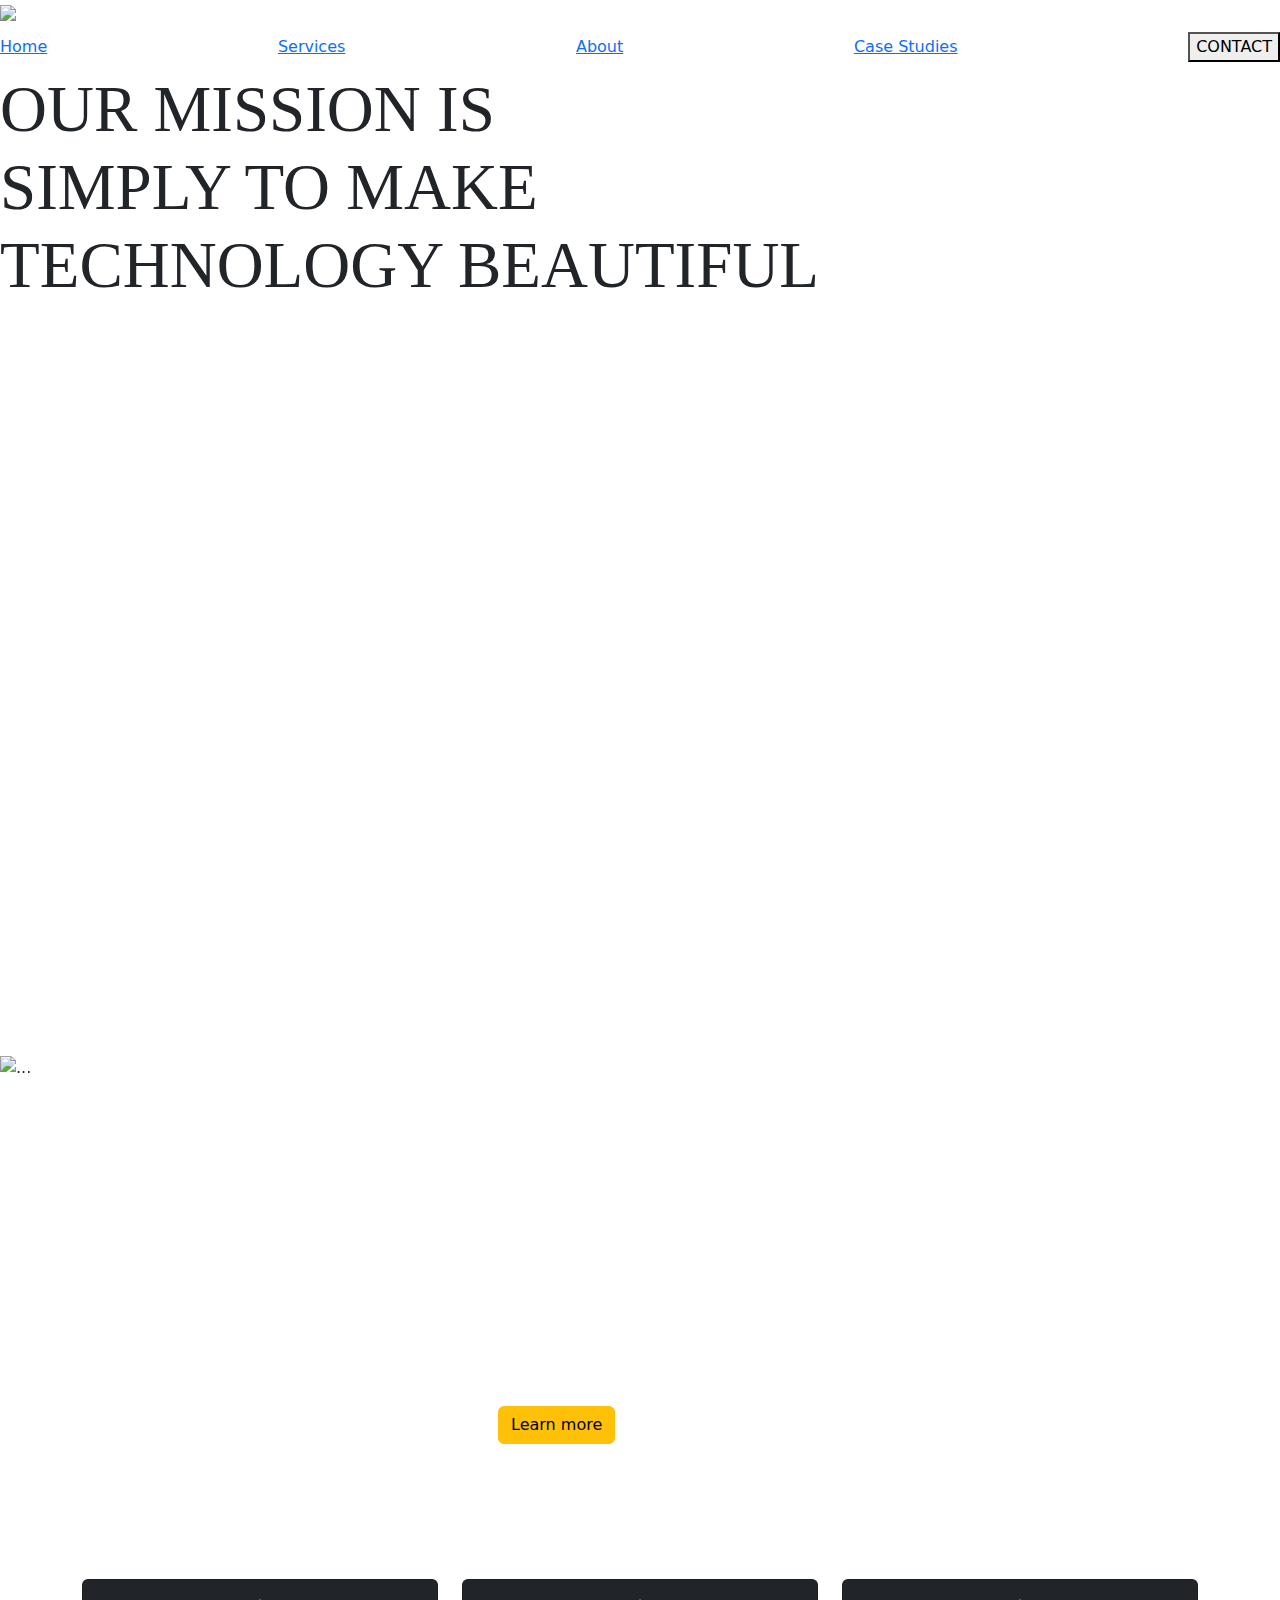
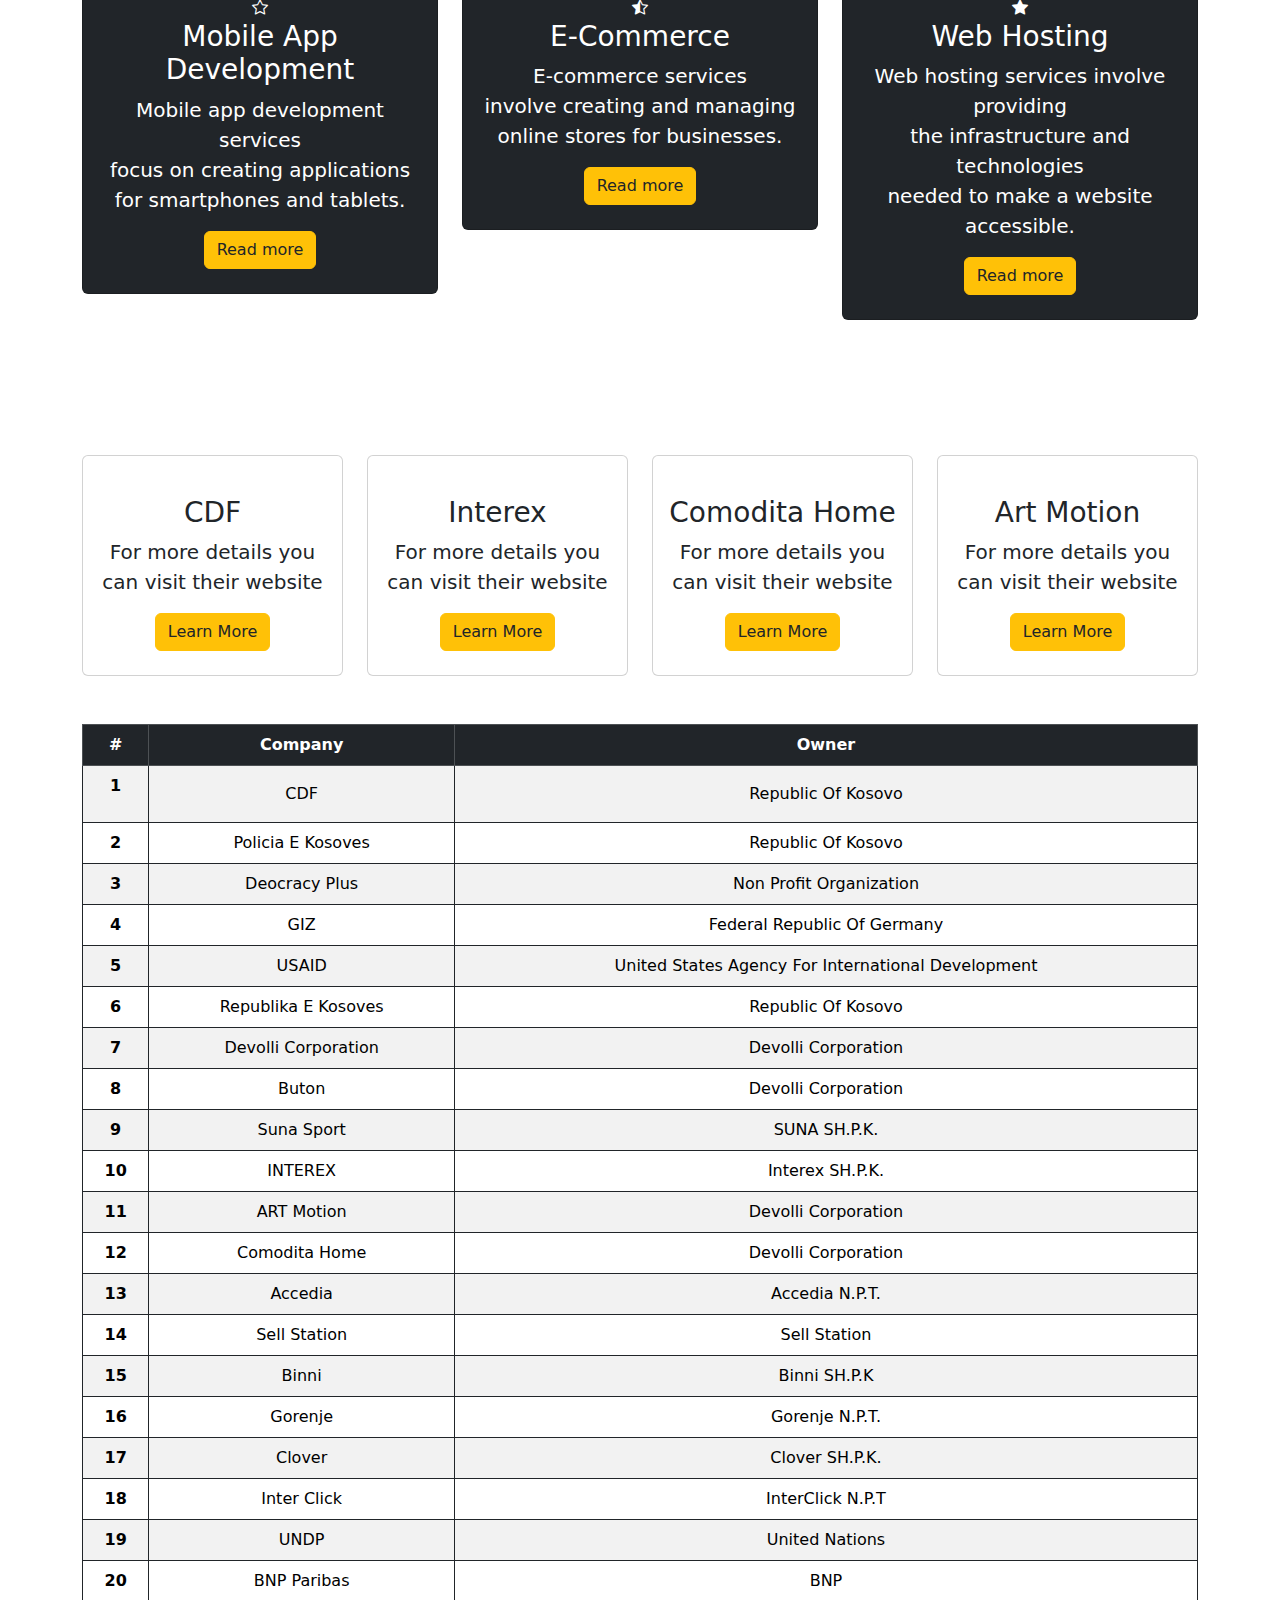
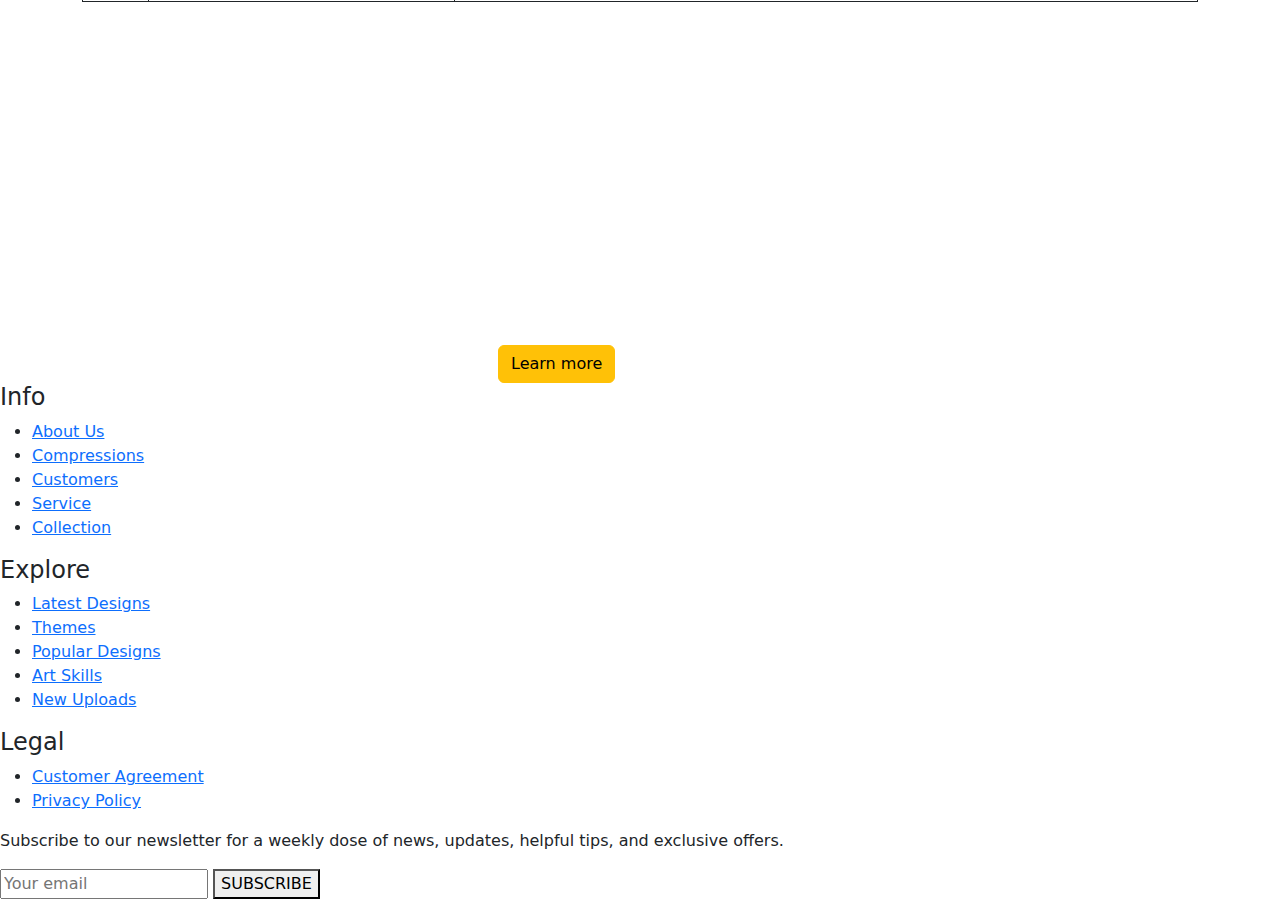
==== commit 76b6ef0e: "Update About.html" ====
--- a/About.html
+++ b/About.html
@@ -9,30 +9,30 @@
         <link rel="stylesheet" href="https://cdn.jsdelivr.net/npm/bootstrap-icons@1.11.2/font/bootstrap-icons.min.css">
         <link rel="stylesheet" href="styleabout.css">
     </head>
- <body>
+    <body>
 
       <header class="header">
         <a href="#" class="logo"><img src="images/fab shrinked.png"></a>
         <nav class="navbar">
           <a href="index.html" class="navi">Home</a>
           <a href="page2.html" class="navi">Services</a>
-          <a href="page3.html" class="navi">About</a>
-          <a href="page4.html" class="navi">Case Studies</a>
+          <a href="about.html" class="navi">About</a>
+          <a href="Case.html" class="navi">Case Studies</a>
           <a href="page5.html"><button class="button">CONTACT</button></a>
         </nav>
       </header>
       <!--animation-->
-      <div class="anim"></div>
-      <div class="anim" style="top: 65%;"></div>
-      <div class="anim" style="top: 35%;"></div>
+      <div class="anim" style="background-color: #37ff05;"></div>
+      <div class="anim" style="top: 65%; background-color: #37ff05;"></div>
+      <div class="anim" style="top: 35%; background-color:  #37ff05;"></div>
       <div class="maintext">
         <div class="animated-figure"></div>
-        <h1 style="font-family: mRegular;">NOT JUST EVERY<br> DESIGN & DEVELOPMENT<br> AGENCY</h1>
+        <h1 style="font-family: mBold; font-size: 65px;">OUR MISSION IS <br> SIMPLY TO MAKE<br>TECHNOLOGY BEAUTIFUL</h1>
       </div>
       <div class="secondmain">
         <br><br><br><br><br><br><br><br><br><br><br><br><br><br><br><br><br><br><br><br><br><br><br><br><br><br>
 
-            <div id="carouselExampleCaptions" class="carousel slide">
+          <div id="carouselExampleCaptions" class="carousel slide" style="margin-top: 120px">
             <div class="carousel-indicators">
               <button type="button" data-bs-target="#carouselExampleCaptions" data-bs-slide-to="0" class="active" aria-current="true" aria-label="Slide 1"></button>
               <button type="button" data-bs-target="#carouselExampleCaptions" data-bs-slide-to="1" aria-label="Slide 2"></button>
@@ -72,7 +72,7 @@
           </div>
           <br>
 
-    
+
           <!--About bruda-->
           <section id="about" class="about-section-padding">
             <div class="container">
@@ -85,8 +85,8 @@
                     </div>
                     <div class="col-lg-8 col-md-12 col-12 ps-lg-5 mt-md-5">
                         <div class="about-text text-white">
-                            <h2>you ask and we provide</h2>
-                            <p>At FAB we work with you to gain in-depth insight into your product idea and the underlying<br>
+                            <h2>You ask and we provide</h2>
+                            <p>We work with you to gain in-depth insight into your product idea and the underlying<br>
                                 business value - we feel that there is nothing more essential than understanding your vision<br>
                                 and context. This will enable us to present you with a tailor-made offer for the project.<br>
                                 Always there to work on Software Developments which stress the importance of individuals<br>
@@ -100,14 +100,14 @@
             </div>
           </section>
 
-     <!--Service section-->
+          <!--Service section-->
           <section id="services" class="services section-padding">
             <div class="container text-white">
                 <div class="row">
                     <div class="col-md-12">
                         <div class = "section-header text-center pb-5">
                             <h2> Our Services</h2>
-                            <p> we just do it</p>
+                            <p>We just do it</p>
                         </div>
                     </div>
                 </div>
@@ -117,9 +117,9 @@
                         <div class="card text-white text-center bg-dark pb-2">
                             <div class="card-body">
                                 <i class="bi bi-star"></i>
-                                <h3 class="card-title">Best Quality</h3>
+                                <h3 class="card-title">Mobile App Development</h3>
                                 <p class="lead">Mobile app development services<br>
-                                  focus on creating applications <br>
+                                  focus on creating applications<br>
                                   for smartphones and tablets.<br>
                                 </p>
                                 <button class="btn btn-warning text-dark">Read more</button>
@@ -131,8 +131,8 @@
                             <div class="card-body">
                                 <i class="bi bi-star-half"></i>
                                 <h3 class="card-title">E-Commerce</h3>
-                                <p class="lead">E-commerce services<br>
-                                       involve creating and managing<br>
+                                <p class="lead"> E-commerce services<br>
+                                  involve creating and managing<br>
                                   online stores for businesses.<br>
                                 </p>
                                 <button class="btn btn-warning text-dark">Read more</button>
@@ -162,7 +162,9 @@
             </div>
           </section>
 
-    <!--services section-->
+
+
+          <!--services section-->
 
           <section id="company" class="company section-padding">
             <div class="container">
@@ -194,9 +196,10 @@
                     <div class="card-body text-dark">
                       <div class="img-area mb4">
                         <img src="images/foto2.png" alt="" class="img-fluid">
+                       
                       </div>
                       <h3 class="card-title">Interex</h3>
-                     <p class="lead">For more details you<br> can visit their website<br></p>
+                      <p class="lead">For more details you<br> can visit their website<br></p>
                       <a href="https://interex-rks.com/" target="_blank">
                         <button class="btn btn-warning text-dark">Learn More</button>
                       </a>
@@ -210,7 +213,7 @@
                         <img src="images/foto3.png" alt="" class="img-fluid">
                       </div>
                       <h3 class="card-title">Comodita Home</h3>
-                    <p class="lead">For more details you<br> can visit their website<br></p>
+                      <p class="lead">For more details you<br> can visit their website<br></p>
                       <a href="https://www.comoditahome.com/ks/" target="_blank">
                         <button class="btn btn-warning text-dark">Learn More</button>
                       </a>
@@ -234,9 +237,7 @@
               </div>
             </div>
           </section>
-
-
-    
+          
           <!--create a table using bootstrap with filled sections-->
           <div class="container mt-5">
             <table class="table table-striped table-bordered border-dark table-hover text-center text-capitalize table-responsive" id="table">
@@ -248,13 +249,12 @@
                 </tr>
               </thead>
               <tbody>
-               <tr>
+                <tr>
                 <th scope="row">1</th>
                 <td class="p-3">CDF</td>
                 <td class="p-3">  Republic of Kosovo</td>
                 </tr>
 
-
                 <tr>
                 <th scope="row">2</th>
                 <td>Policia e Kosoves</td>
@@ -373,6 +373,7 @@
 
               
             </table>
+            
           </div>
           <section id="about" class="about-section-padding">
             <div class="container">
@@ -385,8 +386,8 @@
                     </div>
                     <div class="col-lg-8 col-md-12 col-12 ps-lg-5 mt-md-5">
                         <div class="about-text text-white">
-                            <h2>you ask and we provide</h2>
-                            <p>At BBROS we work with you to gain in-depth insight into your product idea and the underlying<br>
+                            <h2>You ask and we provide</h2>
+                            <p>At fab we work with you to gain in-depth insight into your product idea and the underlying<br>
                                 business value - we feel that there is nothing more essential than understanding your vision<br>
                                 and context. This will enable us to present you with a tailor-made offer for the project.<br>
                                 Always there to work on Software Developments which stress the importance of individuals<br>
@@ -400,7 +401,7 @@
             </div>
           </section>
 
-   <section class="footer">
+          <section class="footer">
             <div class="footer-row">
               <div class="footer-col">
                 <h4>Info</h4>
@@ -452,9 +453,7 @@
 
 
 
+
         <script src="https://cdn.jsdelivr.net/npm/bootstrap@5.3.2/dist/js/bootstrap.bundle.min.js"></script>
-
-
-</body>
-
+    </body>
 </html>
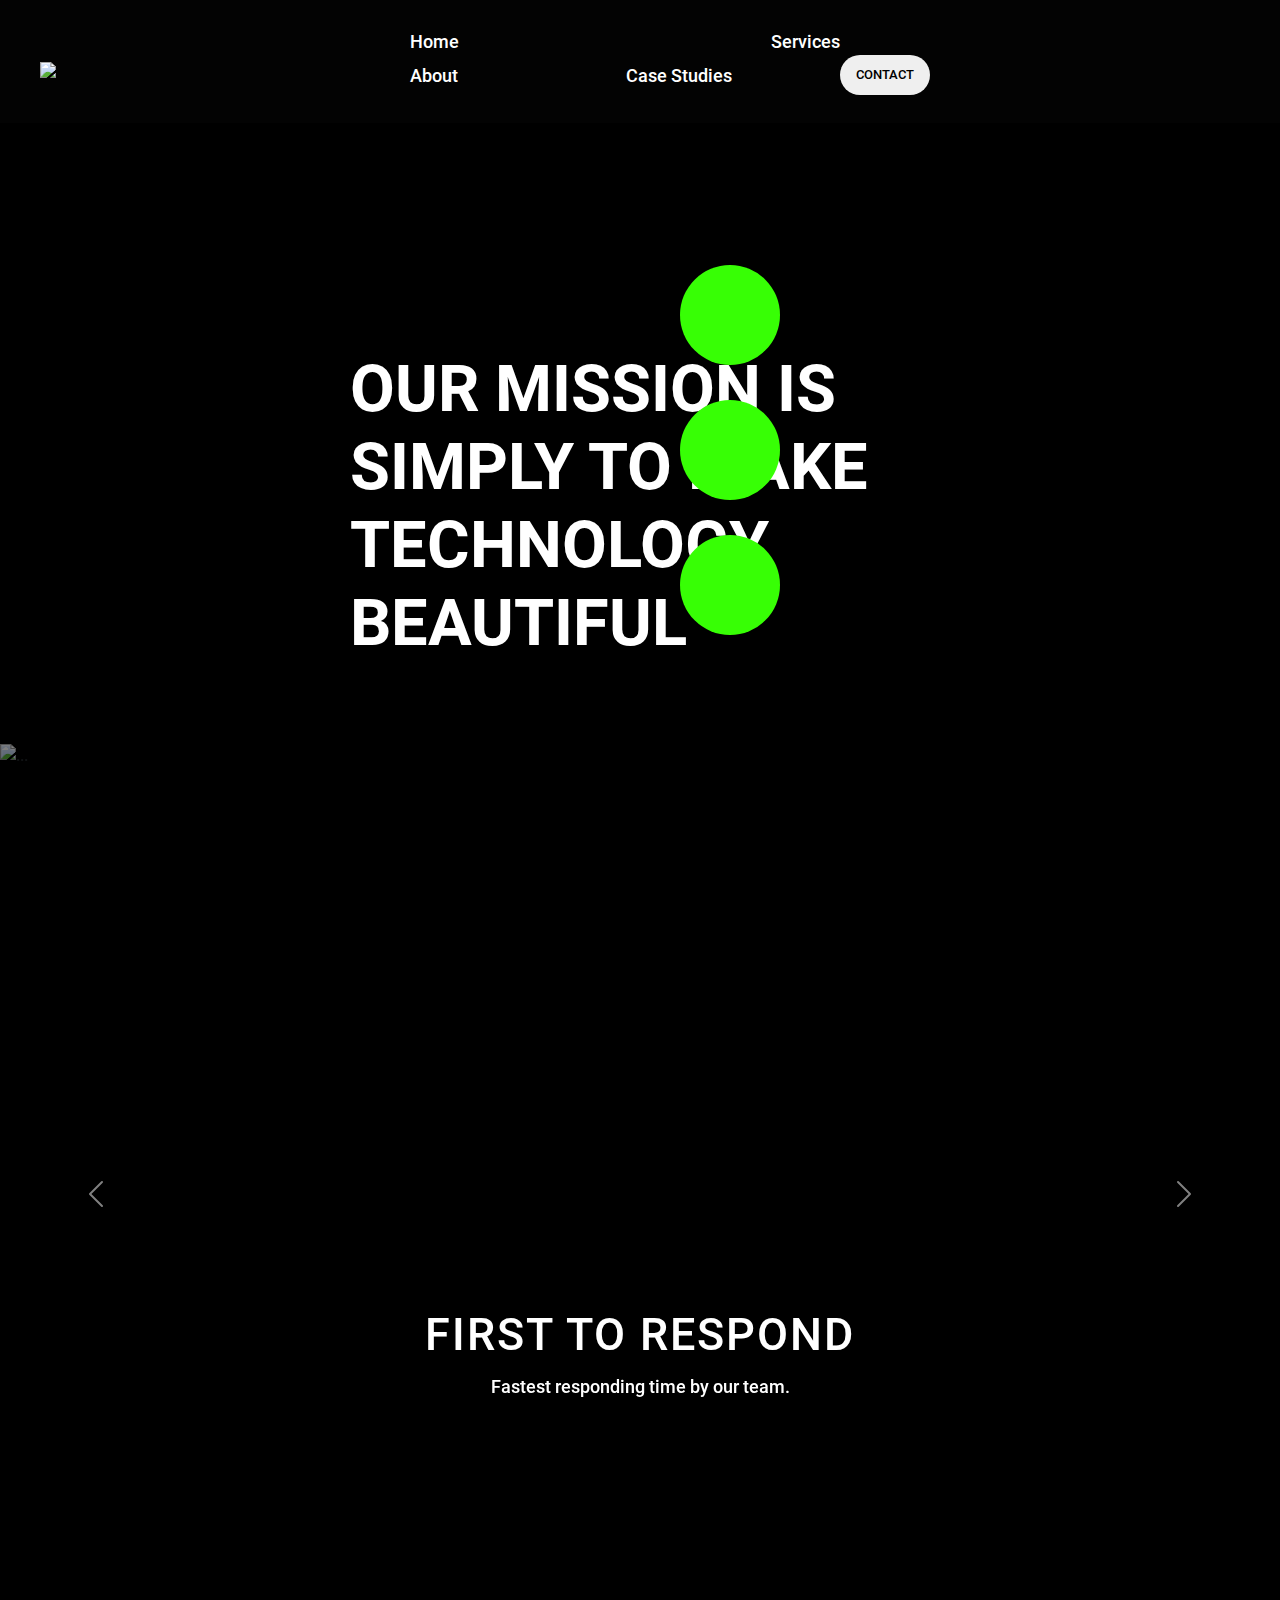
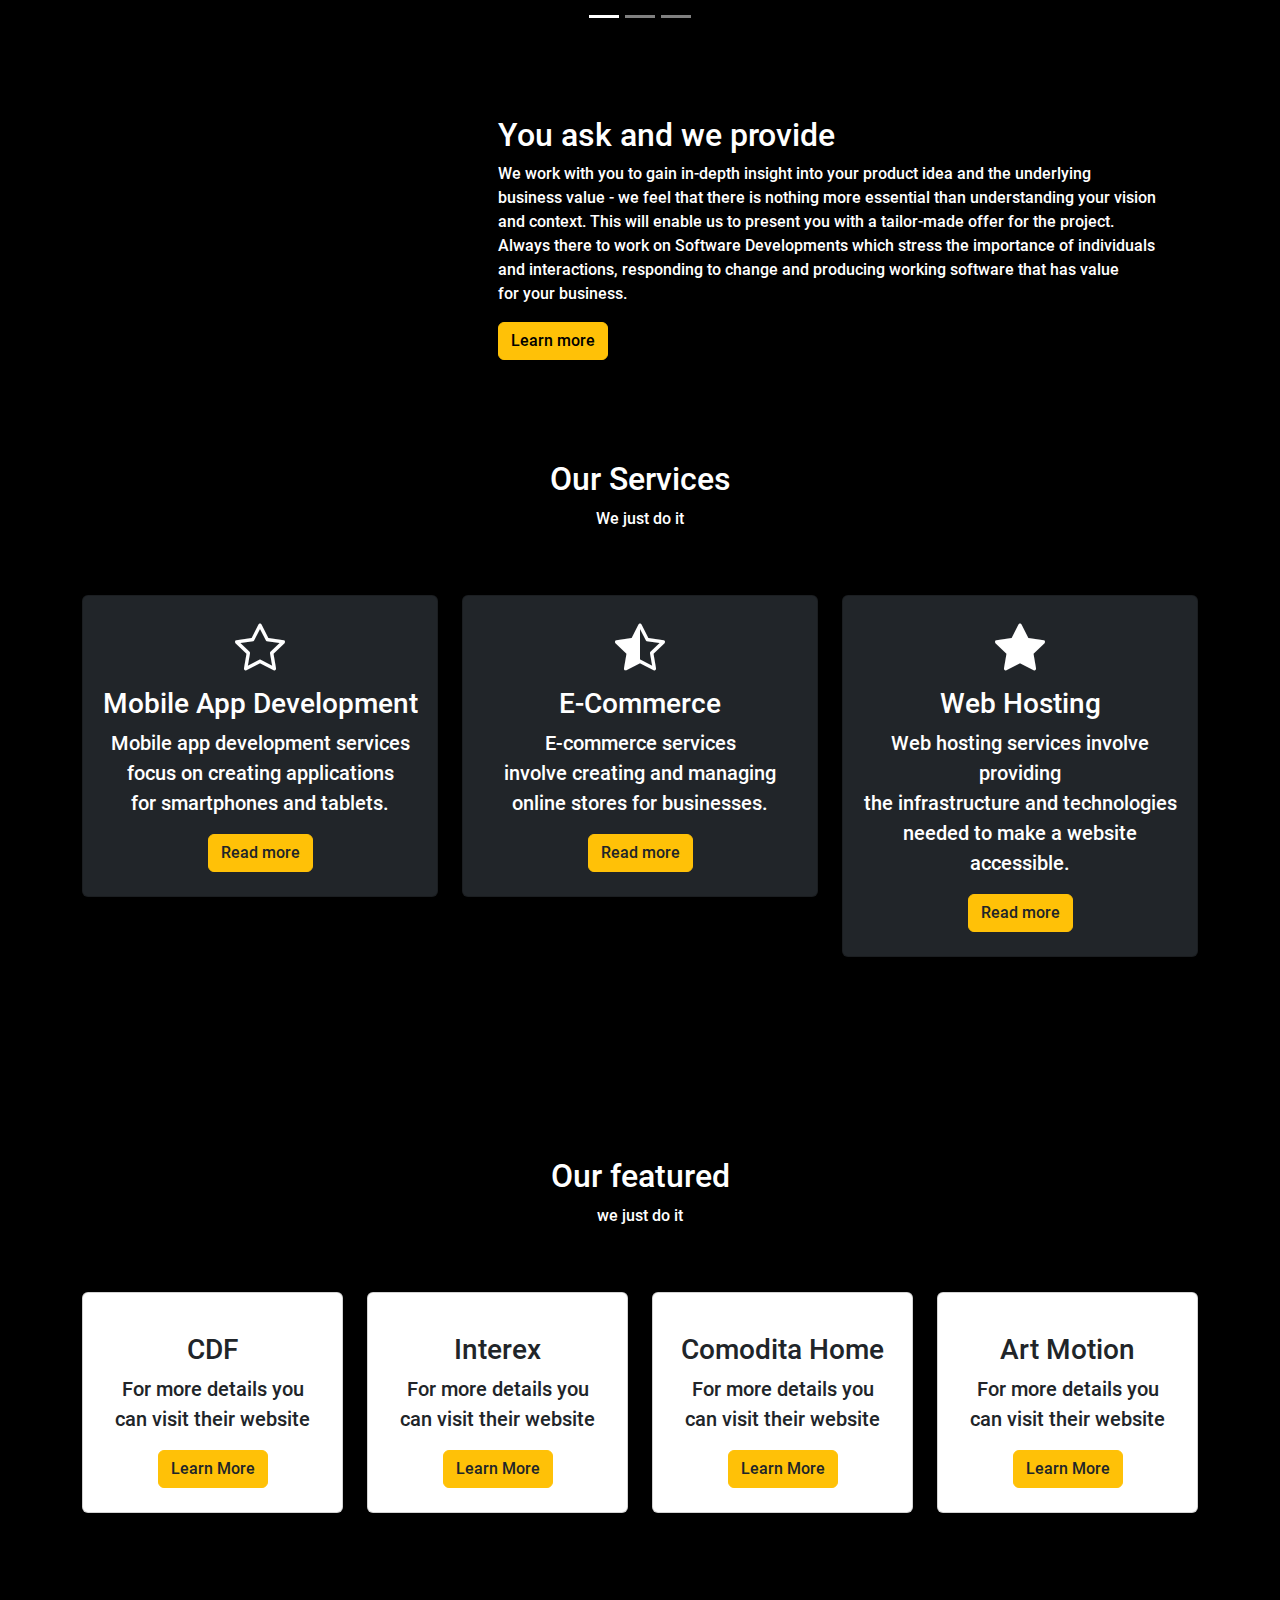
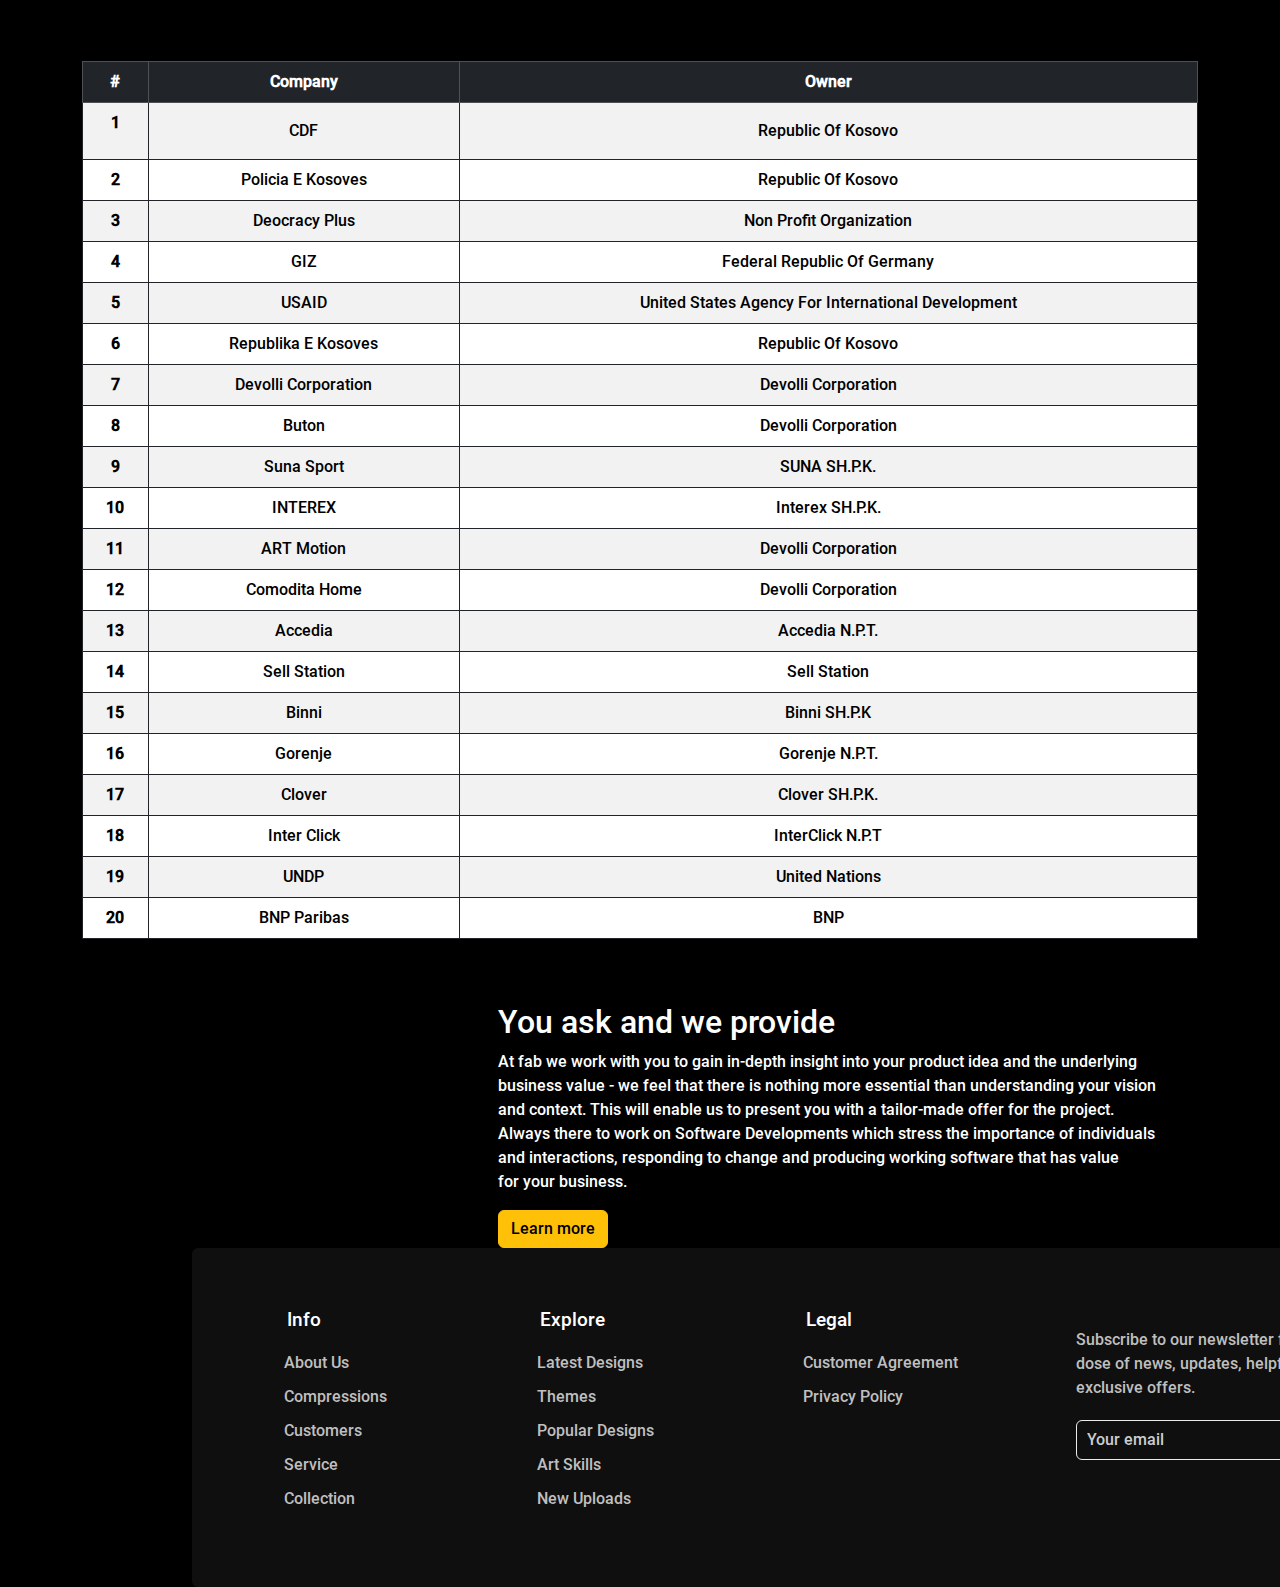
==== commit e23092f4: "Update About.html" ====
--- a/About.html
+++ b/About.html
@@ -11,7 +11,8 @@
     </head>
     <body>
 
-      <header class="header">
+        
+            <header class="header">
         <a href="#" class="logo"><img src="images/fab shrinked.png"></a>
         <nav class="navbar">
           <a href="index.html" class="navi">Home</a>
--- a/styleabout.css
+++ b/styleabout.css
@@ -0,0 +1,338 @@
+
+@font-face {
+  font-family: mLight;
+  src: url(fonts/Roboto-Light.ttf);
+}
+@font-face {
+  font-family: mBold;
+  src: url(fonts/Roboto-Bold.ttf);
+}
+@font-face {
+  font-family: mBlack;
+  src: url(fonts/Roboto-Black.ttf);
+}
+@font-face {
+  font-family: mItalic;
+  src: url(fonts/Roboto-Italic.ttf);
+}
+@font-face {
+  font-family: mRegular;
+  src: url(fonts/Roboto-Regular.ttf);
+}
+@font-face {
+  font-family: mMedium;
+  src: url(fonts/Roboto-Medium.ttf);
+}
+
+
+
+
+
+
+
+
+*{
+  margin: 0;
+  padding: 0;
+  box-sizing: border-box;
+  font-family: mMedium;
+
+}
+
+body{
+    background: #000;
+
+}
+
+.section-padding{
+    padding: 100px 0;
+}
+
+.header{
+    position: fixed;
+    top: 0;
+    left: 0;
+    width: 100%;
+    padding: 20px 350px;
+    background: rgb(3, 3, 3);
+    display: flex;
+    justify-content: space-between;
+    align-items: center;
+    z-index: 100;
+}
+
+.navbar{
+    color: #000000;
+}
+.logo{
+  position: absolute;
+  height: auto;
+  left: 40px;
+  margin-top: 15px;
+  transition: 0.5s;
+}
+.logo:hover{
+  left: 30px;
+}
+
+.navbar a.navi{
+    position: relative;
+    font-size: 18px;
+    color:white;
+    font-weight: 500;
+    text-decoration: none;
+    margin-left: 60px;
+    padding-right: 90px;
+}
+.navbar a.navi:hover{
+    color:rgba(255, 255, 255, 0.87)
+}
+
+.navbar a.navi::before{
+    content: '';
+    position: absolute;
+    top: 100%;
+    left: 0;
+    width: 0%;
+    height: 2px;
+    background-color: white;
+    transition: 0.4s;
+
+}
+
+.navbar a.navi:hover::before{
+    width: 45%;
+    background-color: rgba(255, 255, 255, 0.87);
+}
+.anim{
+    position: absolute;
+    top: 50%;
+    right: 500px;
+    transform: translateY(-50%);
+    width: 100px;
+    height: 100px;
+    background-color: #4BD5D5;
+    border-radius: 50%;
+    animation: moveAnimation 2s linear infinite alternate;
+} 
+@keyframes moveAnimation {
+    from {
+      transform: translateY(-50%) translateX(0);
+    }
+    to {
+      transform: translateY(-50%) translateX(100px);
+    }
+  }
+.maintext{
+    font-family: mRegular;
+    padding: 350px 350px 0px;
+    color: white;
+    font-size: 35px;
+    float: left;
+    }
+
+.carousel-item{
+    height: 100vh;
+    min-height: 300px;
+}
+
+.carousel-caption{
+    bottom: 220px;
+    z-index: 2;
+
+}
+
+.carousel-caption h5{
+    font-size: 45px;
+    text-transform: uppercase;
+    letter-spacing: 2px;
+    margin-top: 25px;
+}
+
+.carousel-caption p{
+    width: 60%;
+    margin: auto;
+    font-size:18px;
+    line-height: 1.9;
+}
+
+.carousel-inner::before{
+    content: '';
+    position: absolute;
+    top: 0;
+    left: 0;
+    width: 100%;
+    height: 100%;
+    background: rgba(0,0,0,0.5);
+    z-index: 1;
+}
+
+.navbar-nav a{
+    font-size: 15px;
+    text-transform: uppercase;
+    font-weight: 500;
+}
+
+.navbar-light .navbar-brand{
+    color:#000;
+    font-style: 25px;
+    text-transform: uppercase;
+    font-weight: 700;
+    letter-spacing: 2px;
+}
+
+.navbar-light .navbar-brand:focus,
+.navbar-light .navbar-brand:hover{
+    color:#000;
+}
+.navbar-light .navbar-nav .navbar-link{
+    color:#000
+}
+
+.w-100{
+    height:100vh;
+}
+
+.services .card-body i{
+    font-size: 50px;
+
+}
+
+/* responsive css*/
+
+@media only screen and (min-width:768px) and (max-width:991px) {
+    .carousel-caption{
+        bottom: 370px;
+    }
+    .carousel-caption p{
+        width: 100%;
+    }
+    
+}
+
+@media only screen and (max-width:767px){
+    .navbar-nav{
+        text-align: center;
+    }
+    .carousel-caption{
+        bottom: 125px;
+    }
+    .carousel-caption h5{
+        font-size: 17px;
+    }
+
+    .carousel-caption a{
+        padding: 10px 15px;
+    }
+    .carousel-caption p{
+        width: 100%;
+        line-height: 1.6;
+        font-size:12px;
+    }
+    
+}
+
+.footer {
+    margin-left: 12rem;
+    margin-top: auto; 
+    background: #0f0f0f;
+    border-radius: 6px;
+    max-width: 1280px;
+    width: 100%; 
+  }
+  .footer .footer-row {
+    display: flex;
+    flex-wrap: wrap;
+    justify-content: space-between;
+    gap: 3.5rem;
+    padding: 60px;
+  }
+  .footer-row .footer-col h4 {
+    color: #fff;
+    font-size: 1.2rem;
+    font-weight: 400;
+    margin-left: 35px;
+  }
+  .footer-row .footer-col {
+    text-align: left;
+  }
+  .footer-col .links {
+    margin-top: 20px;
+  }
+  .footer-col .links li {
+    list-style: none;
+    margin-bottom: 10px;
+  }
+  .footer-col .links li a {
+    text-decoration: none;
+    color: #bfbfbf;
+  }
+  .footer-col .links li a:hover {
+    color: #fff;
+  }
+  .footer-col p {
+    margin: 20px 0;
+    color: #bfbfbf;
+    max-width: 300px;
+  }
+  .footer-col form {
+    display: flex;
+    gap: 5px;
+  }
+  .footer-col input {
+    height: 40px;
+    border-radius: 6px;
+    background: none;
+    width: 100%;
+    outline: none;
+    border: 1px solid #ececec ;
+    caret-color: #fff;
+    color: #fff;
+    padding-left: 10px;
+  }
+  .footer-col input::placeholder {
+    color: #ccc;
+  }
+   .footer-col form button {
+    background: #fff;
+    outline: none;
+    border: none;
+    padding: 10px 15px;
+    border-radius: 6px;
+    cursor: pointer;
+    font-weight: 500;
+    transition: 0.2s ease;
+  }
+  .footer-col form button:hover {
+    background: #cecccc;
+  }
+  .footer-col .icons {
+    display: flex;
+    margin-top: 30px;
+    gap: 30px;
+    cursor: pointer;
+  }
+  .footer-col .icons i {
+    color: #afb6c7;
+  }
+  .footer-col .icons i:hover  {
+    color: #fff;
+  }
+
+  .button{
+    width: 90px;
+    height: 40px;
+    border-radius: 30px;
+    cursor: pointer;
+    transition: 1s;
+    border: none;
+    font-size: 13px;
+}
+.button:hover{
+    background-color: rgba(0, 0, 0, 0);
+    border-style: solid;
+    border-width: 2px;
+    border-color: white;
+    color:white;
+}
+
